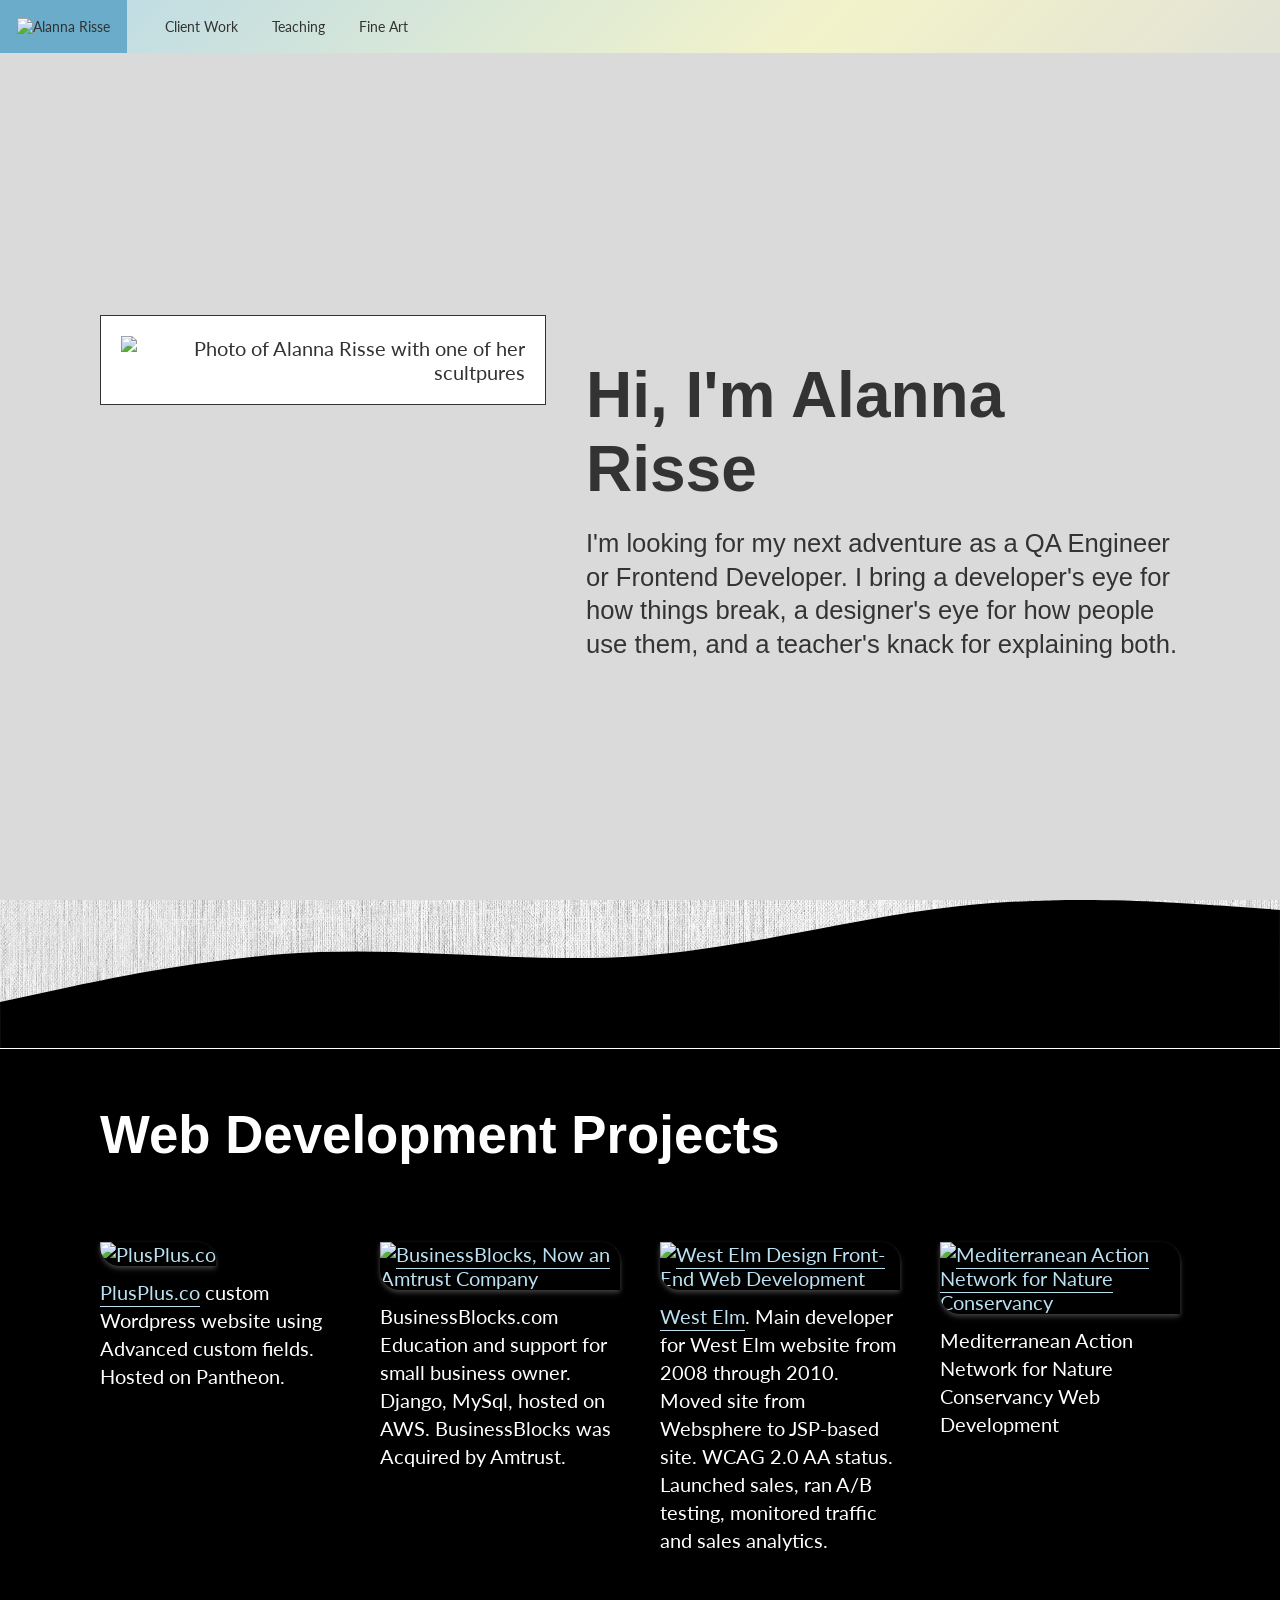
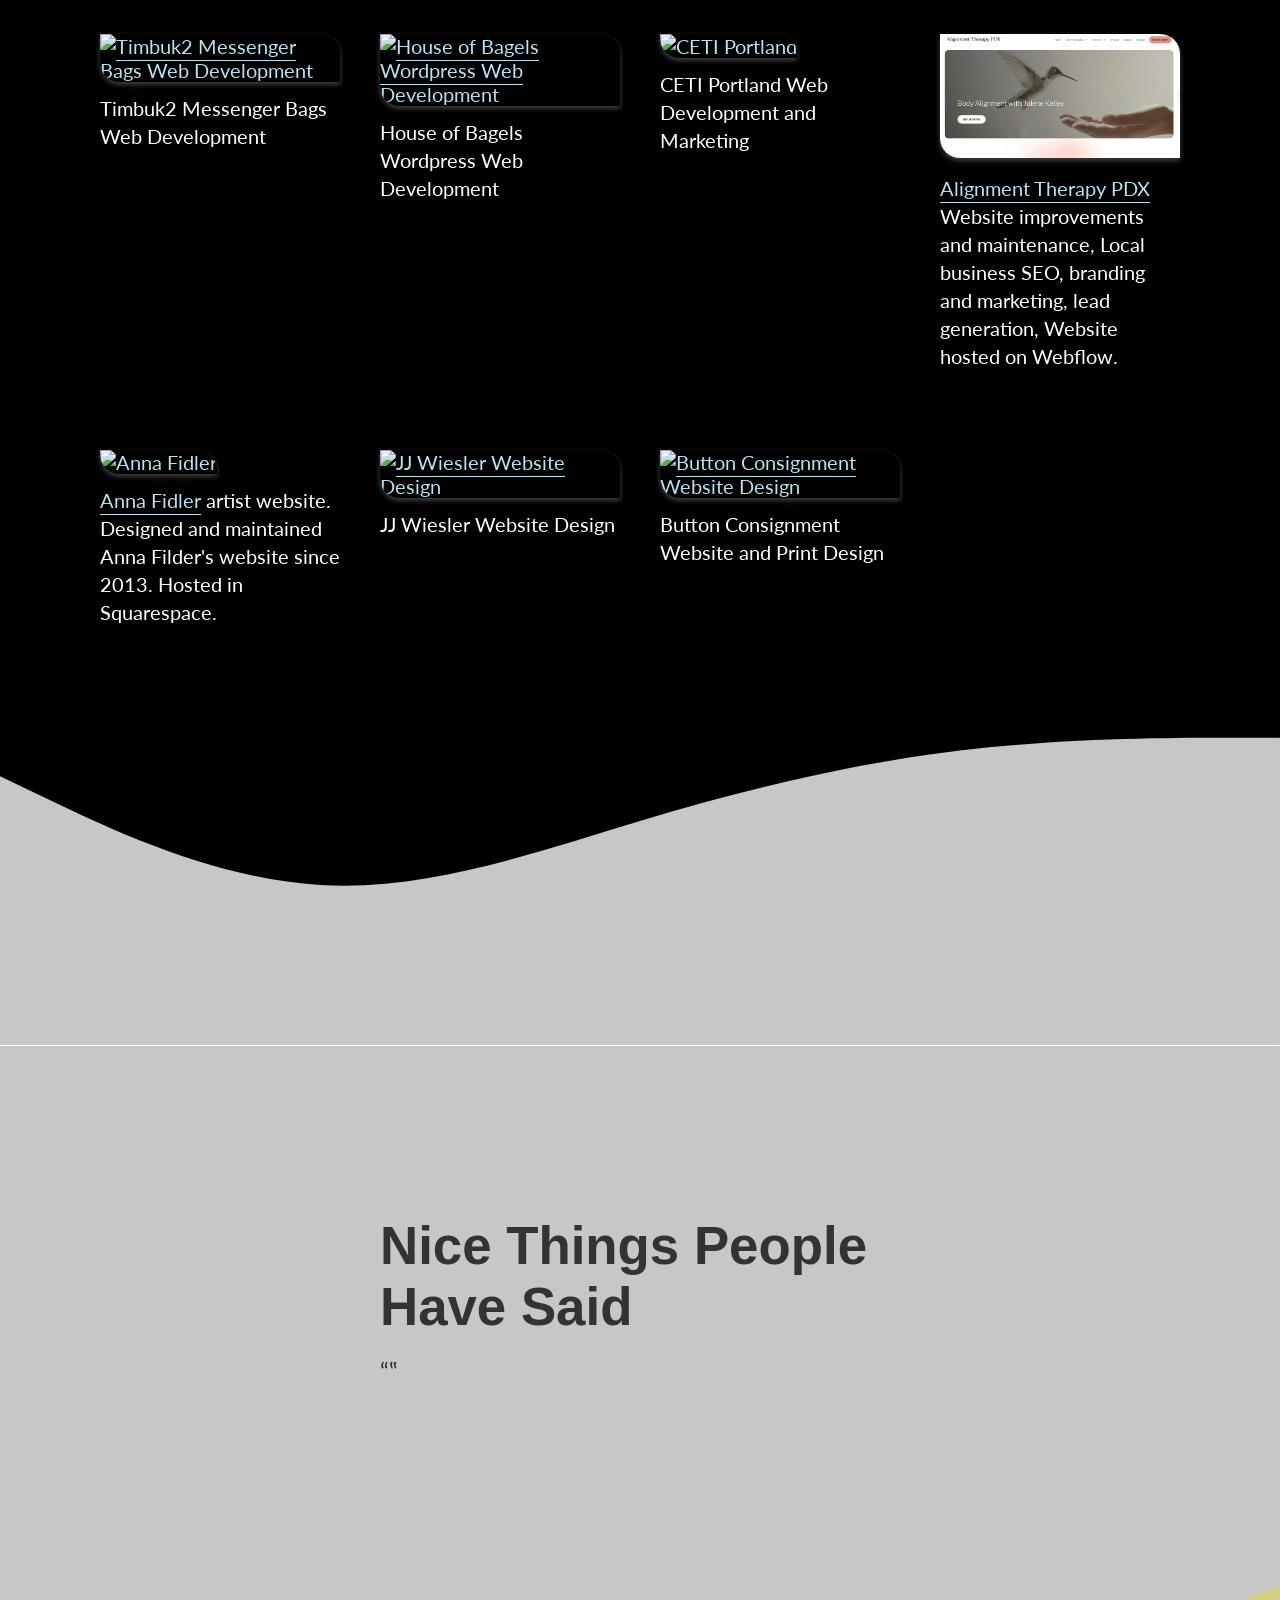
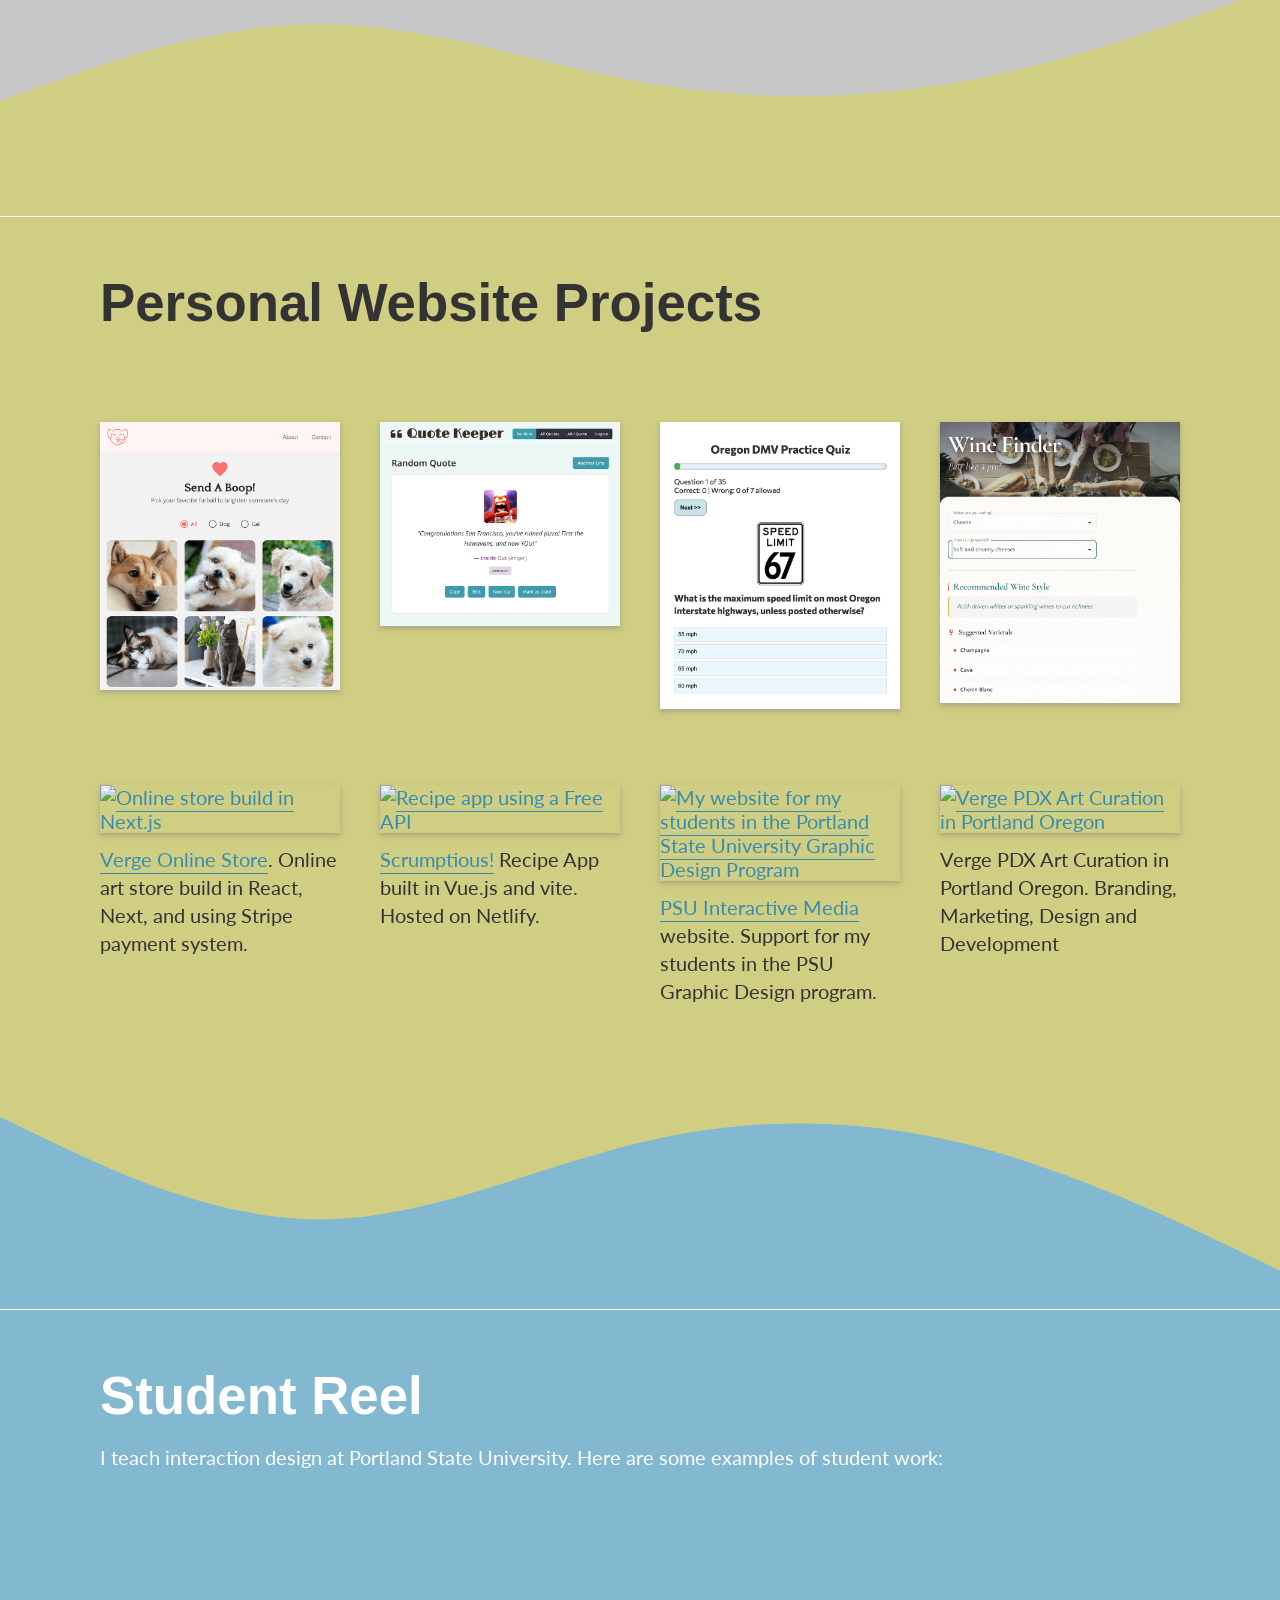
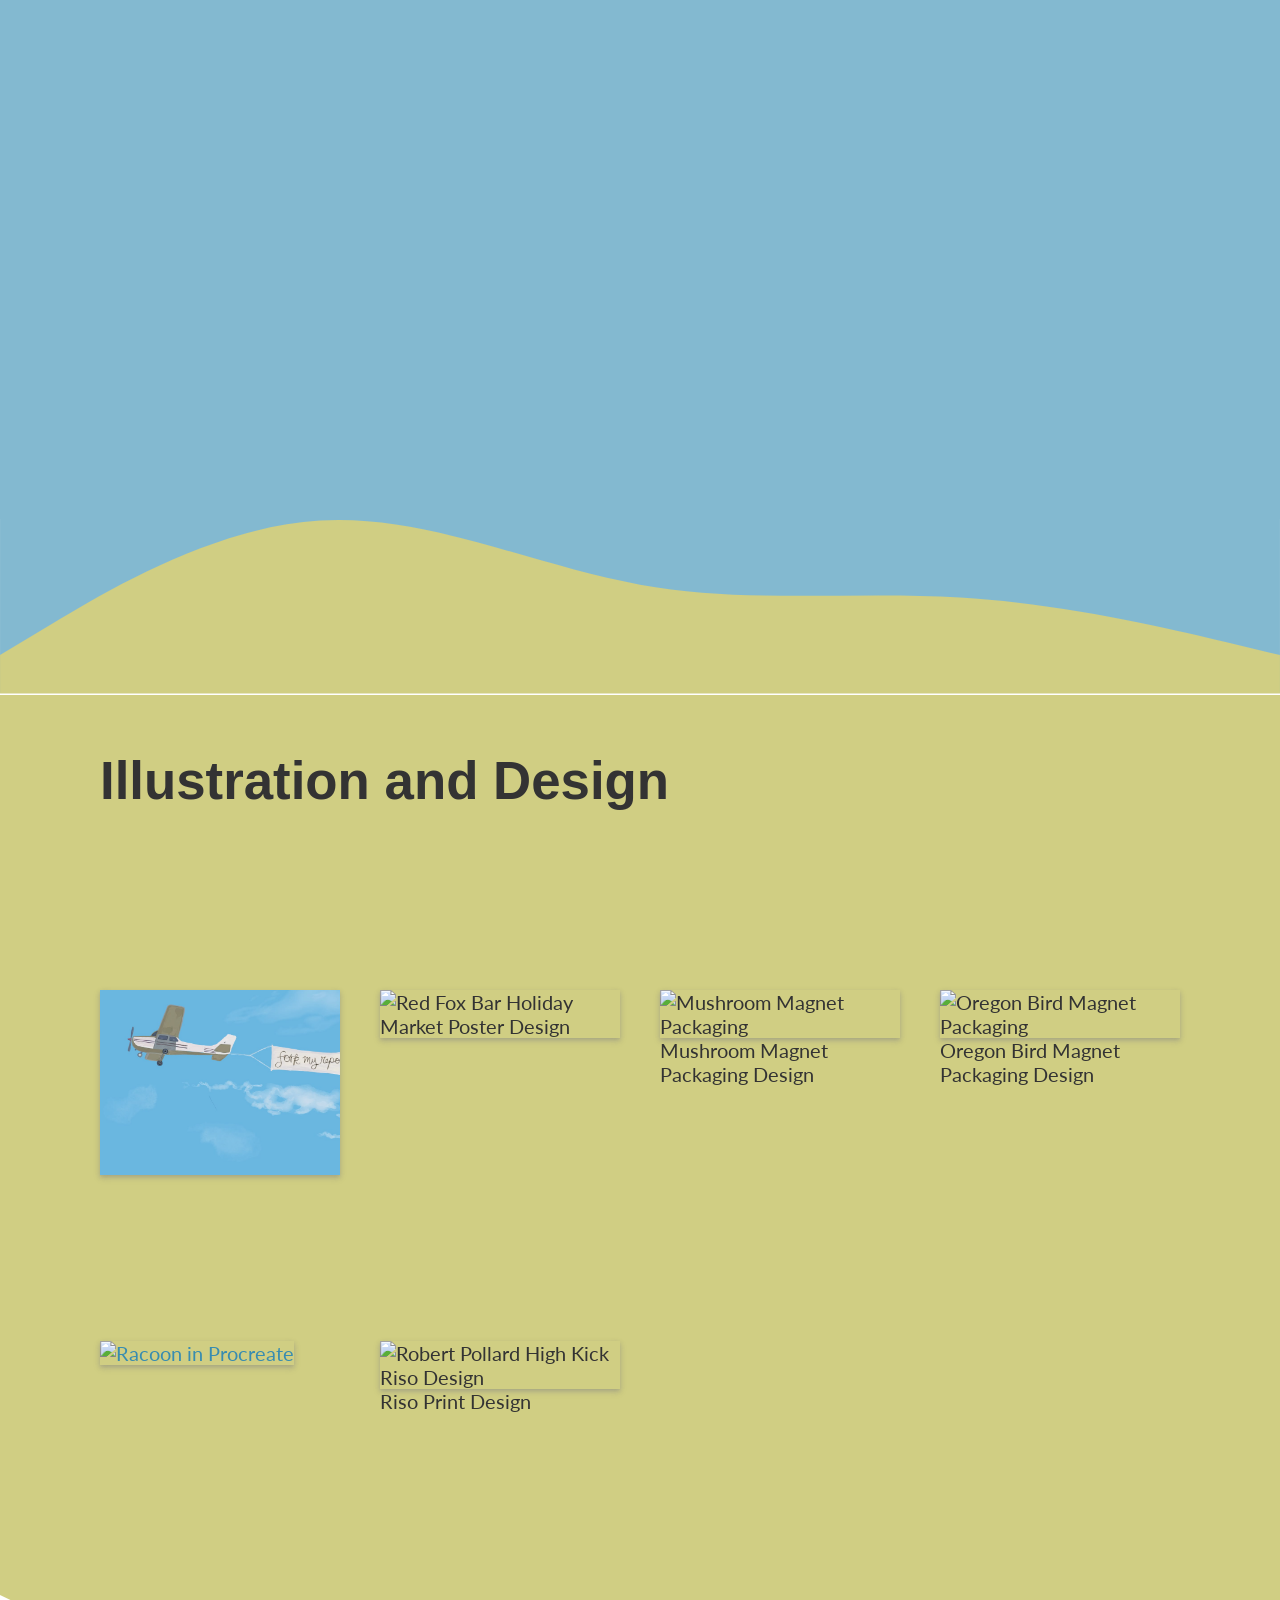
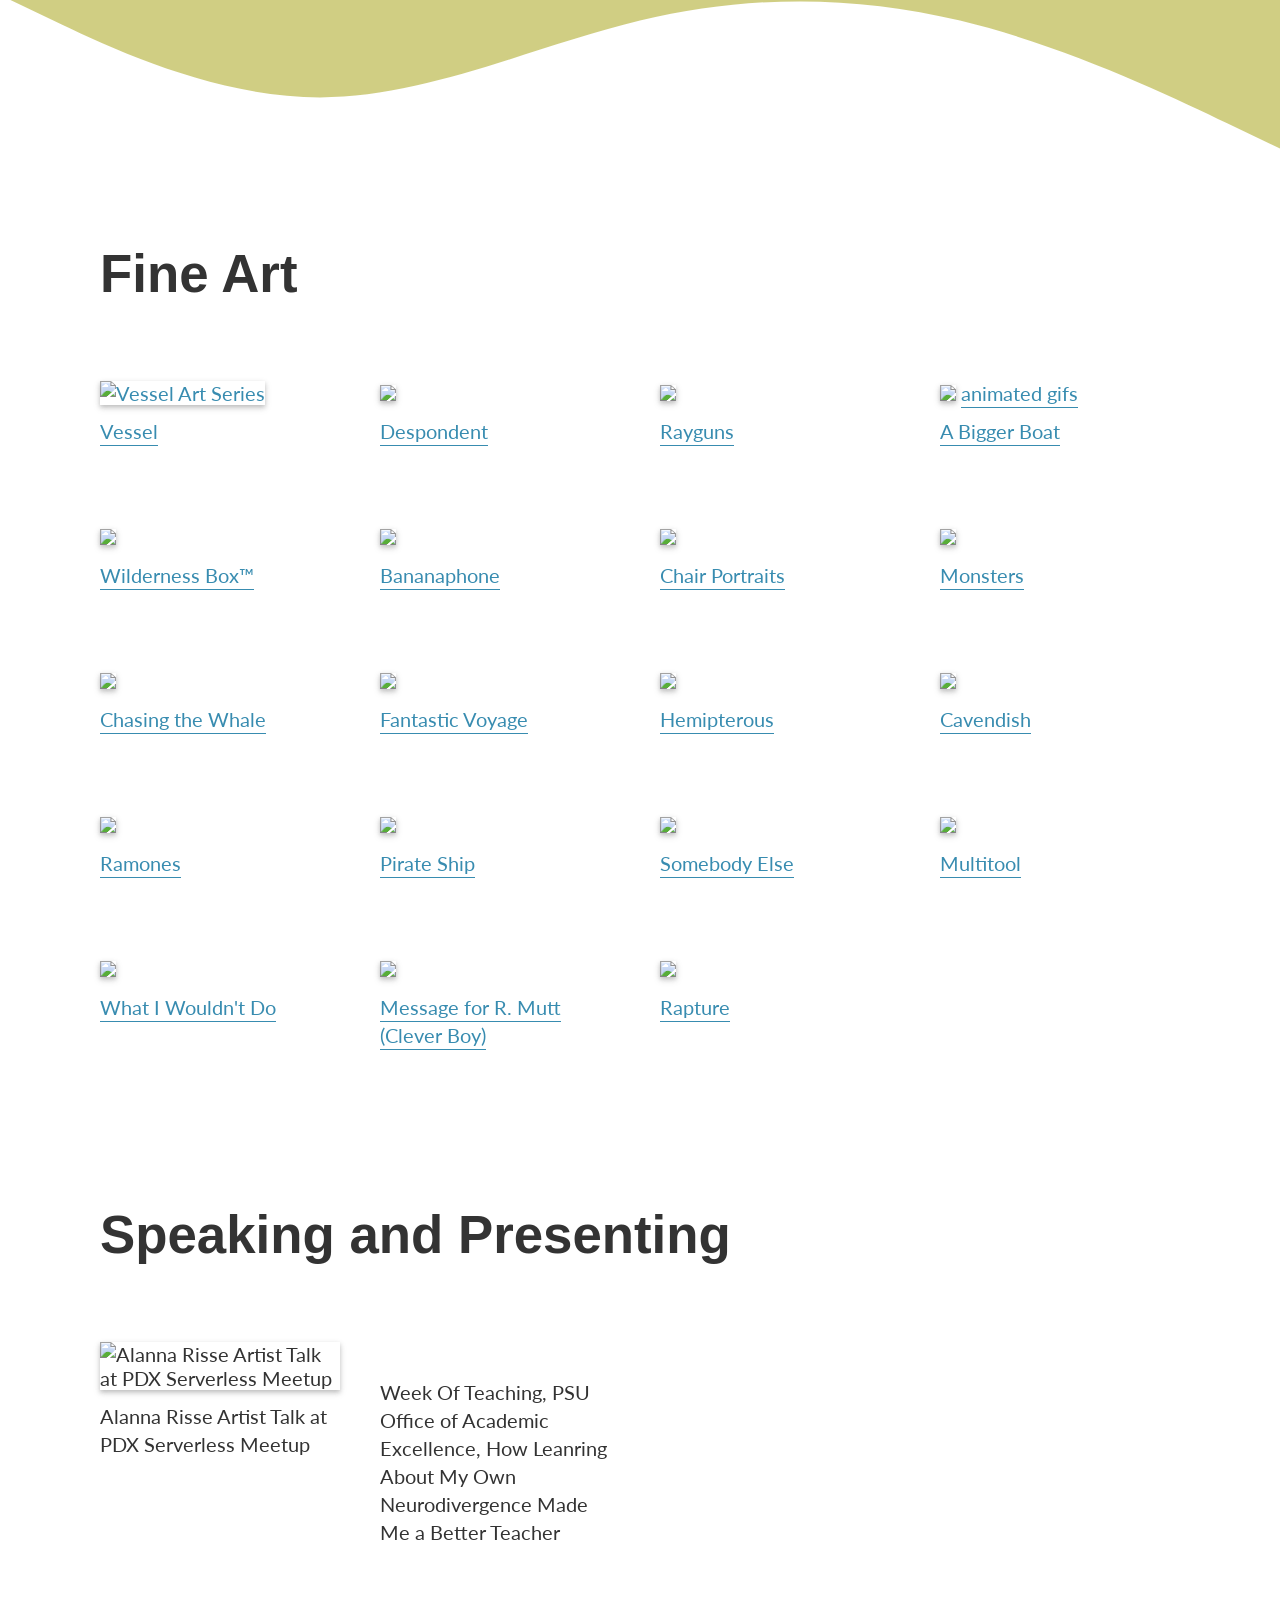
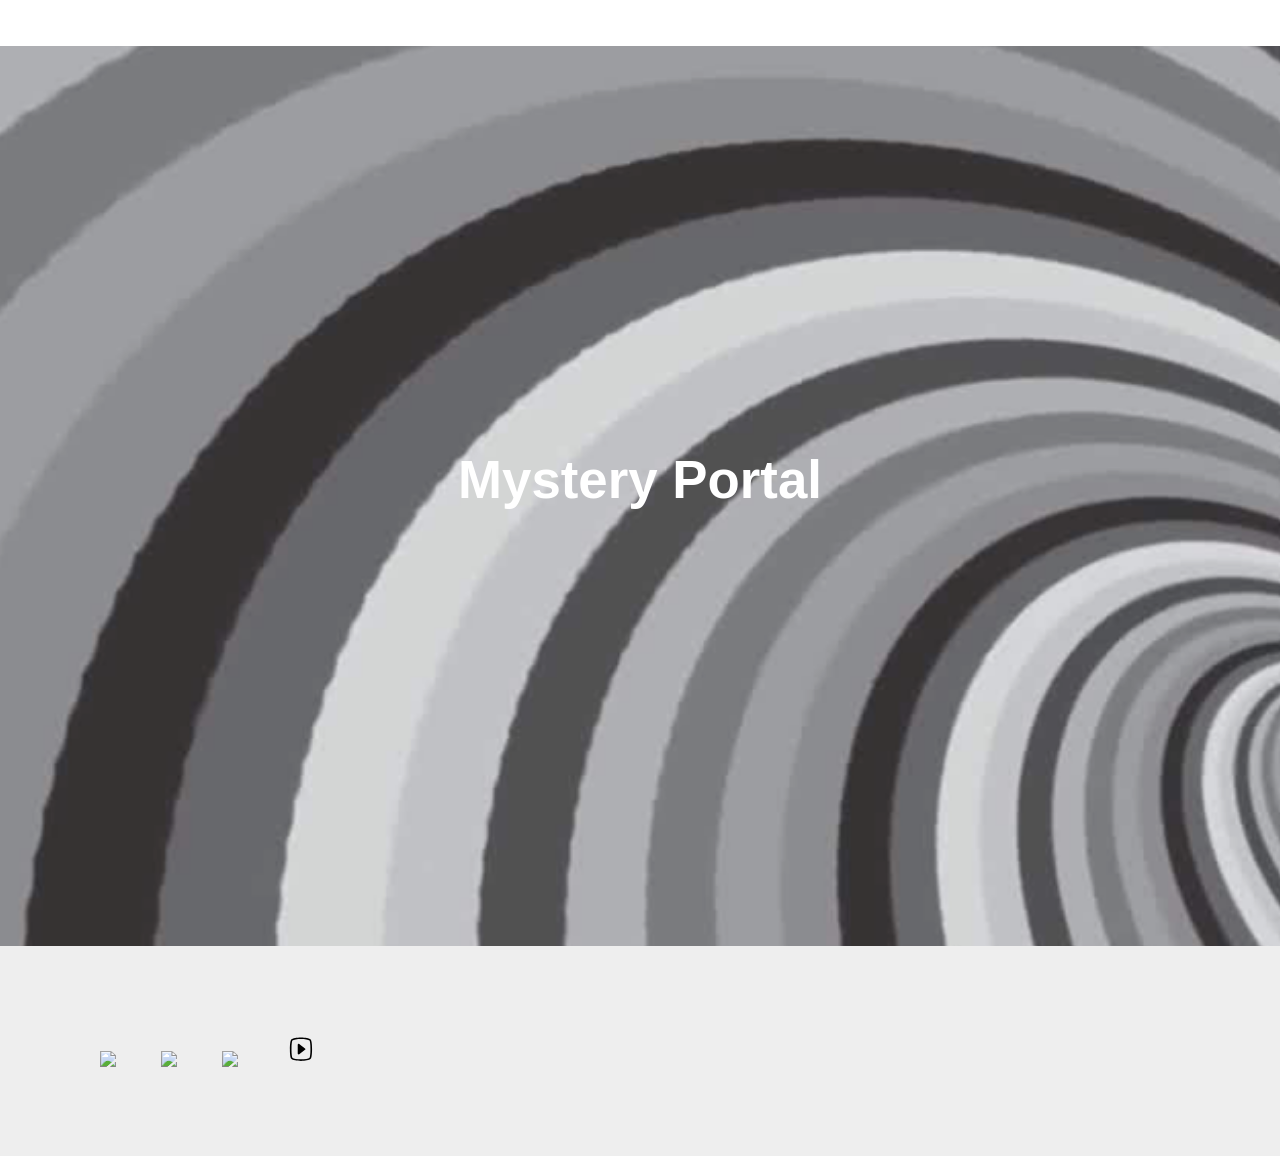
==== index.html @ f7910958 "updating homepage" ====
<!DOCTYPE html>
<html lang="en">

<head>
	<meta charset="UTF-8">
	<title>Alanna Risse | Art, Teaching, Tech</title>
	<meta name="viewport" content="width=device-width, initial-scale=1">
	<meta property="og:title" content="Alanna Risse - Educator, UX/UI Design, Web Developer, Artist">
	<meta property="og:description"
		content="Professor of Design focusing on interactive media, Web Development, and UX/UI Design in Portland Oregon, San Francisco, and Remote.">
	<meta property="og:image" content="http://alannarisse.com/assets/banners/soc-banner.png">
	<meta property="og:url" content="http://alannarisse.com">
	<meta property="og:site_name" content="Alanna Risse">
	<meta name=”robots” content=”index, follow”>
	<meta http-equiv=”Content-Language” content=”en-us”>
	<meta name=”geo.region” content=”US-OR”>
	<meta name=”geo.placename” content=Portland>
	<meta name=”geo.position” 45.517712; -122.683559”>
	<meta name=”copyright” content=”© 2025 Alanna Risse”>
	<link rel=”canonical” href=”https://alannarisse.com/”>
	<link href="https://fonts.googleapis.com/css?family=Lato|Oswald:400,600" rel="stylesheet">
	<link rel="stylesheet" href="https://cdnjs.cloudflare.com/ajax/libs/font-awesome/4.7.0/css/font-awesome.min.css">
	<link rel="stylesheet" type="text/css" href="css/meyer_reset.css">
	<link rel="stylesheet" href="vendor/lightbox2/css/lightbox.min.css">
	<link rel="stylesheet" type="text/css" href="css/style.css">
	<link rel="shortcut icon" href="/favicon.ico">

	<style>
		svg {
			display: block;
			width: 100%;
			height: 90px;
		}

		.diag1 {
			background: #000;
		}

		.diag2 {
			background: #c7c7c7;
		}

		.diag3 {
			background: #fff;
		}

		.diag4 {
			background: #83b9d0;
		}

		.diag5 {
			background: #d0ce83;
		}
	</style>
</head>

<body class="home">
	<nav class="topnav" id="myTopnav">
		<a href="https://alannarisse.com/index.html" class="active logotype" alt="AR"><img
				src="/assets/icons/ar-logotype.png" alt="Alanna Risse" /></a>
		<span class="marleft">&nbsp;</span>

		<!-- <a href="http://portfolio.alannarisse.com/">Tech/Design</a> -->


		<a href="#development">Client Work</a>
		<a href="#teaching">Teaching</a>

		<!-- <a href="#design">Design</a> -->
		<!-- <a href="https://alannarisse.com/blog/writing/">Writing</a> -->
		<a href="#art">Fine Art</a>

		<!-- <a href="https://alannarisse.com/blog/about/">About</a> -->
		<!-- <a href="http://alannarisse.com/blog/" >Blog -></a> -->
	</nav>
	<header>
		<div class="me">
			<img src="assets/photos/me-bananaphone.png" alt="Photo of Alanna Risse with one of her scultpures" />
		</div>
		<div class="name">
			<h1>Hi, I'm Alanna Risse</h1>
			<h2>I'm looking for my next adventure as a QA Engineer or Frontend Developer. I bring a developer's eye for
				how things
				break, a designer's eye for how people use them, and a teacher's knack for explaining both.
			</h2>
		</div>
	</header>
	<img src="assets/layout/black000.svg" class="wave">
	<main role="main">
		<!-- Start Web Development -->
		<section class="grid web-section" id="development">
			<h2 class="sect-head">Web Development Projects</h2>

			<div>
				<a class="dev-image-link" href="assets/design/plusplus.png" data-lightbox="dev-set"><img
						src="assets/design/plusplus.png" alt="PlusPlus.co" /></a>

				<p><a href="http://plusplus.co" target="_blank">PlusPlus.co</a> custom Wordpress website using Advanced custom
					fields. Hosted on Pantheon.</p>
			</div>


			<div>
				<a class="dev-image-link" href="assets/design/businessblocks.png" data-lightbox="dev-set"><img
						src="assets/design/businessblocks.png" alt="BusinessBlocks, Now an Amtrust Company" /></a>

				<p>BusinessBlocks.com Education and support for small business owner. Django, MySql, hosted on AWS.
					BusinessBlocks was Acquired by Amtrust.</p>
			</div>
			<div>
				<a class="dev-image-link" href="assets/design/westelmredesign.png" data-lightbox="dev-set"><img
						src="assets/design/westelmredesign.png" alt="West Elm Design Front-End Web Development" /></a>
				<p><a href="https://westelm.com" target="_blank">West Elm</a>. Main developer for West Elm website from 2008
					through 2010. Moved site from Websphere to JSP-based site. WCAG 2.0 AA status. Launched sales, ran A/B
					testing, monitored traffic and sales analytics.</p>
			</div>

			<div>
				<a class="dev-image-link" href="assets/design/mednetworkdataViz_veg.jpg" data-lightbox="dev-set"><img
						src="assets/design/mednetworkdataViz_veg.jpg"
						alt="Mediterranean Action Network for Nature Conservancy" /></a>
				<p>Mediterranean Action Network for Nature Conservancy Web Development</p>
			</div>
			<div>
				<a class="dev-image-link" href="assets/design/timbuk2.png" data-lightbox="dev-set"><img
						src="assets/design/timbuk2.png" alt="Timbuk2 Messenger Bags Web Development" /></a>
				<p>Timbuk2 Messenger Bags Web Development</p>
			</div>
			<div>
				<a class="dev-image-link" href="assets/design/hob_final_screen2.png" data-lightbox="dev-set"><img
						src="assets/design/hob_final_screen2.png" alt="House of Bagels Wordpress Web Development" /></a>
				<p>House of Bagels Wordpress Web Development</p>
			</div>


			<div>
				<a class="dev-image-link" href="assets/design/ceti-institute.png" data-lightbox="dev-set"><img
						src="assets/design/ceti-institute.png" alt="CETI Portland" /></a>
				<p>CETI Portland Web Development and Marketing</p>
			</div>
			<div>
				<a class="dev-image-link" href="assets/design/alignment-therapy-screen.png" data-lightbox="dev-set"><img
						src="assets/design/alignment-therapy-screen.png" alt="Alignment Therapy PDX" /></a>

				<p><a href="https://alignmenttherapypdx.com" target="_blank">Alignment Therapy PDX</a> Website improvements and
					maintenance, Local business SEO, branding and marketing, lead generation, Website hosted on Webflow.</p>
			</div>
			<div>
				<a class="dev-image-link" href="assets/design/annafidler-sq.png" data-lightbox="dev-set"><img
						src="assets/design/annafidler-sq.png" alt="Anna Fidler" /></a>

				<p><a href="https://annafidler.com" target="_blank">Anna Fidler</a> artist website. Designed and maintained Anna
					Filder's website since 2013. Hosted in Squarespace.</p>
			</div>
			<div>
				<a class="dev-image-link" href="assets/design/jjwiesler.jpg" data-lightbox="dev-set"><img
						src="assets/design/jjwiesler.jpg" alt="JJ Wiesler Website Design" /></a>
				<p>JJ Wiesler Website Design</p>
			</div>
			<div>
				<a class="dev-image-link" href="assets/design/button1.jpg" data-lightbox="dev-set"><img
						src="assets/design/button1.jpg" alt="Button Consignment Website Design" /></a>
				<p>Button Consignment Website and Print Design</p>
			</div>


			<!-- <div class="double-col">
						<article>
							<h3>Languages and Libraries</h3>
							<p>HTML, CSS, JavaScript, Python, unix, SQL, JQuery, React, Vue.js, p5.js</p>
							<a href="#" class="btn">Call to Action</a>
						</article>
					</div>
					<div class="double-col">
						<article>
							<h3>Tools</h3>
							<p>git, Github.com, Visual Studio Code, Figma, Adobe Creative Suite</p>
							<a href="#" class="btn">Call to Action</a>
						</article>
					</div> -->
		</section>
		<img src="assets/layout/greyc7c7c7.svg" class="wave" alt="black and grey wave">

		<!-- End Web Development -->
		<section class="nice-things">
			<div class="testimonial">
				<h2>Nice Things People Have Said</h2>
				<p class="words"></p>
				<p class="person"></p>
			</div>
		</section>
		<img src="assets/layout/grey-to-green.svg" class="wave" alt="blue wave">
		<section class="grid design-section" id="design">
			<h2 class="sect-head">Personal Website Projects</h2>
			<div><a href="https://sendaboop.app" target="_blank"><img src="assets/thumbs/sendaboop.png" alt="Send a Boop"></a>
			</div>
			<div><a href="https://quote-keeper.com/" target="_blank"><img src="assets/thumbs/quote-keeper.png"
						alt="quote keeper"></a>
			</div>
			<div><a href="https://alannarisse.github.io/quizzes/dmv-practice/" target="_blank"><img
						src="assets/thumbs/dmv-practice-quiz.png" alt="DMV Practice Quiz"></a>
			</div>
			<div><a href="http://wine-finder-app.vercel.app/" target="_blank"><img src="assets/thumbs/wine-finder.png"
						alt="wine finder"></a>
			</div>
			<div>
				<a class="dev-image-link" href="assets/design/verge-app-rect-next-ecom.png" data-lightbox="dev-set"><img
						src="assets/design/verge-app-rect-next-ecom.png" alt="Online store build in Next.js" /></a>

				<p><a href="https://next-ecom-bay.vercel.app/" target="_blank">Verge Online Store</a>. Online art store build in
					React, Next, and using Stripe payment system.</p>
			</div>
			<div>
				<a class="dev-image-link" href="assets/design/yumyum-vuejs-api-app.png" data-lightbox="dev-set"><img
						src="assets/design/yumyum-vuejs-api-app.png" alt="Recipe app using a Free API" /></a>

				<p><a href="https://silly-raindrop-967589.netlify.app/" target="_blank">Scrumptious!</a> Recipe App built in
					Vue.js and vite. Hosted on Netlify.</p>
			</div>
			<div>
				<a class="dev-image-link" href="assets/design/psuinteractive-website.png" data-lightbox="dev-set"><img
						src="assets/design/psuinteractive-website.png"
						alt="My website for my students in the Portland State University Graphic Design Program" /></a>

				<p><a href="https://psuinteractivemedia.com">PSU Interactive Media</a> website. Support for my students in the
					PSU Graphic Design program.</p>
			</div>
			<div>
				<a class="dev-image-link" href="assets/design/vergepdx.png" data-lightbox="dev-set"><img
						src="assets/design/verge-short.png" alt="Verge PDX Art Curation in Portland Oregon" /></a>
				<p>Verge PDX Art Curation in Portland Oregon. Branding, Marketing, Design and Development</p>
			</div>
		</section>
		<img src="assets/layout/green-to-blue.svg" class="wave" alt="grey to blue wave">

		<section class="teach-section" id="teaching">
			<h2 class="sect-head">Student Reel</h2>
			<p class="intro">I teach interaction design at Portland State University. Here are some examples of student work:
			</p>
			<div style="width:100%;margin:auto;padding:45% 0 0 0;position:relative;"><iframe
					src="https://player.vimeo.com/video/792109301?h=d8ecd30e0d&amp;badge=0&amp;autopause=0&amp;player_id=0&amp;app_id=58479"
					frameborder="0" allow="autoplay; fullscreen; picture-in-picture"
					style="position:absolute;top:0;left:0;width:100%;height:100%;" title="student-workv1.mp4"></iframe></div>
			<script src="https://player.vimeo.com/api/player.js"></script>
		</section>

		<img src="assets/layout/greend0ce83.svg" class="wave" alt="blue wave">
		<section class="grid design-section" id="design">
			<h2 class="sect-head">Illustration and Design</h2>
			<div>
				<img src="assets/thumbs/forkmyrepo-th.png">
			</div>
			<div><img src="assets/design/red-fox-holiday-2024-poster-small.png"
					alt="Red Fox Bar Holiday Market Poster Design" /></div>
			<div><img src="assets/design/mushroom-magnet-package.png" alt="Mushroom Magnet Packaging" />Mushroom Magnet
				Packaging Design</div>
			<div><img src="assets/design/bird-magnet-package.png" alt="Oregon Bird Magnet Packaging" />Oregon Bird Magnet
				Packaging Design</div>

			<div><a class="procreate-image-link" data-title="Racoon" href="assets/design/racoon-pro.png"
					data-lightbox="procreate-set"><img src="assets/design/racoon-pro.png" alt="Racoon in Procreate" /></a></div>
			<div style="display:none;">
				<div><a class="procreate-image-link" data-title="Canyon Wren" href="assets/design/canyon-wren.png"
						data-lightbox="procreate-set"><img src="assets/design/canyon-wren.png" alt="Canyon Wren" /></a></div>
				<div><a class="procreate-image-link" data-title="Varied Thrush" href="assets/design/varied-thrush.png"
						data-lightbox="procreate-set"><img src="assets/design/varied-thrush.png" alt="" /></a></div>
				<div><a class="procreate-image-link" data-title="Sparrow" href="assets/design/aong-sparrow.png"
						data-lightbox="procreate-set"><img src="assets/design/aong-sparrow.png" alt="" /></a></div>
			</div>
			<div><img src="assets/design/pollard-postcard2.png" alt="Robert Pollard High Kick Riso Design" />Riso Print
				Design</div>
		</section>
		<img src="assets/layout/white-green.svg" class="wave">
		<!-- <svg class="diag5" xmlns="http://www.w3.org/2000/svg" viewBox="0 0 100 10" preserveAspectRatio="none">
			<polygon points="100 0 100 10 0 10" fill="#fff" />
		</svg> -->
		<!-- fine art START -->
		<section class="grid art-section" id="art">
			<h2 class="sect-head">Fine Art</h2>
			<div>
				<a class="vessel-image-link" href="assets/artworks/vessel/spine2.jpg" data-lightbox="vessel-set"
					data-title="Vessel"><img src="assets/thumbs/art/vessel.png" alt="Vessel Art Series" /></a>
				<p><a class="vessel-image-link" href="assets/artworks/vessel/spine2.jpg" data-lightbox="vessel-set"
						data-title="Vessel">Vessel</a></p>
				<div style="display:none;">
					<a class="vessel-image-link" href="assets/artworks/vessel/spine3.jpg" data-lightbox="vessel-set"
						data-title="Spine"><img src="assets/artworks/vessel/spine3.jpg" alt="Spine Sculpture" /></a>
					<a class="vessel-image-link" href="assets/artworks/vessel/spine-top.jpg" data-lightbox="vessel-set"
						data-title="Spine"><img src="assets/artworks/vessel/spine-top.jpg" /></a>
					<a class="vessel-image-link" href="assets/artworks/vessel/sculptures.jpg" data-lightbox="vessel-set"
						data-title="Spine"><img src="assets/artworks/vessel/sculptures.jpg" /></a>
					<a class="vessel-image-link" href="assets/artworks/vessel/neurons2.jpg" data-lightbox="vessel-set"
						data-title="Neurons"><img src="assets/artworks/vessel/neurons2.jpg" /></a>
					<a class="vessel-image-link" href="assets/artworks/vessel/neurons1.jpg" data-lightbox="vessel-set"
						data-title="Neurons"><img src="assets/artworks/vessel/neurons1.jpg" alt="Neurons Macramé" /></a>
					<a class="vessel-image-link" href="assets/artworks/vessel/neurons1-close.jpg" data-lightbox="vessel-set"
						data-title="Neurons"><img src="assets/artworks/vessel/neurons1-close.jpg" /></a>
					<a class="vessel-image-link" href="assets/artworks/vessel/platelets.jpg" data-lightbox="vessel-set"
						data-title="Plateletes"><img src="assets/artworks/vessel/platelets.jpg"
							alt="Platelettes Macramé Wall Hanging" /></a>
					<a class="vessel-image-link" href="assets/artworks/vessel/platelets2.jpg" data-lightbox="vessel-set"
						data-title="Plateletes"><img src="assets/artworks/vessel/platelets2.jpg" /></a>
					<a class="vessel-image-link" href="assets/artworks/vessel/rib1.jpg" data-lightbox="vessel-set"
						data-title="Ribs"><img src="assets/artworks/vessel/rib1.jpg" /></a>
					<a class="vessel-image-link" href="assets/artworks/vessel/rib2.jpg" data-lightbox="vessel-set"
						data-title="Ribs"><img src="assets/artworks/vessel/rib2.jpg" /></a>
					<a class="vessel-image-link" href="assets/artworks/vessel/rib3.jpg" data-lightbox="vessel-set"
						data-title="Ribs"><img src="assets/artworks/vessel/rib3.jpg" /></a>
					<a class="vessel-image-link" href="assets/artworks/vessel/mirror3.jpg" data-lightbox="vessel-set"
						data-title="Mirror Neurons"><img src="assets/artworks/vessel/mirror3.jpg" /></a>
					<a class="vessel-image-link" href="assets/artworks/vessel/mirror2.jpg" data-lightbox="vessel-set"
						data-title="Mirror Neurons"><img src="assets/artworks/vessel/mirror2.jpg" /></a>
					<a class="vessel-image-link" href="assets/artworks/vessel/mirror1.jpg" data-lightbox="vessel-set"
						data-title="Mirror Neurons"><img src="assets/artworks/vessel/mirror1.jpg" /></a>
					<a class="vessel-image-link" href="assets/artworks/vessel/guts1.jpg" data-lightbox="vessel-set"
						data-title="Guts"><img src="assets/artworks/vessel/guts1.jpg" /></a>
				</div>
			</div>
			<div>
				<a class="despondent-image-link" href="assets/artworks/despondent/willamette-may26-2022-702am_sm.png"
					data-lightbox="despondent-set" data-title="Don't Repeat Yourself"><img class="despondent-image"
						src="assets/artworks/despondent/water_th.png" /></a>

				<p><a class="despondent-image-link" href="assets/artworks/despondent/arisse-01-d-r-y.jpg"
						data-lightbox="despondent-set">Despondent</a></p>
				<div style="display:none;">
					<a class="despondent-image-link" href="assets/artworks/despondent/arisse-02-throw-me-down-a-line.jpg"
						data-lightbox="despondent-set" data-title="Throw Me Down A Line"><img class="despondent-image"
							src="assets/artworks/despondent/arisse-02-throw-me-down-a-line.jpg" /></a>

					<a class="despondent-image-link" href="assets/artworks/despondent/arisse-03-separation-of-concerns.jpg"
						data-lightbox="despondent-set" data-title="Separatiopn of Concerns"><img class="despondent-image"
							src="assets/artworks/despondent/arisse-03-separation-of-concerns.jpg" /></a>

					<a class="despondent-image-link" href="assets/artworks/despondent/arisse-04-coming-out-of-the-darkness.jpg"
						data-lightbox="despondent-set" data-title="Coming Out of the Darkness"><img class="despondent-image"
							src="assets/artworks/despondent/arisse-04-coming-out-of-the-darkness.jpg" /></a>

					<a class="despondent-image-link"
						href="assets/artworks/despondent/arisse-05-the-last-thing-thats-holding-me.jpg"
						data-lightbox="despondent-set" data-title="The Last Thing That's Holding Me"><img class="despondent-image"
							src="assets/artworks/despondent/arisse-05-the-last-thing-thats-holding-me.jpg" /></a>
				</div>
				<!-- End invisible despondent lightbox -->
			</div>
			<div>
				<a class="rayguns-image-link" href="assets/artworks/rayguns-1.jpeg" data-lightbox="rayguns-set"><img
						class="rayguns-image" src="assets/thumbs/art/rayguns.png" /></a>

				<p><a class="rayguns-image-link" href="assets/artworks/rayguns-1.jpeg" data-lightbox="rayguns-set">Rayguns</a>
				</p>
				<!-- start invisible raygun set -->
				<div style="display:none;">
					<a class="rayguns-image-link" href="assets/artworks/rayguns-2.jpeg" data-lightbox="rayguns-set"><img
							class="rayguns-image" src="assets/artworks/rayguns-2.jpeg" /></a>

					<a class="rayguns-image-link" href="assets/artworks/rayguns-3.jpeg" data-lightbox="rayguns-set"><img
							class="rayguns-image" src="assets/artworks/rayguns-3.jpeg" /></a>

					<a class="rayguns-image-link" href="/assets/artworks/rayguns-4.jpeg" data-lightbox="rayguns-set"><img
							class="rayguns-image" src="assets/artworks/rayguns-4.jpeg" /></a>

					<a class="rayguns-image-link" href="/assets/artworks/rayguns-5.jpeg" data-lightbox="rayguns-set"><img
							class="rayguns-image" src="assets/artworks/rayguns-5.jpeg" /></a>

					<a class="rayguns-image-link" href="/assets/artworks/rayguns-6.jpeg" data-lightbox="rayguns-set"><img
							class="rayguns-image" src="assets/artworks/rayguns-6.jpeg" /></a>

					<a class="rayguns-image-link" href="/assets/artworks/rayguns-7.jpeg" data-lightbox="rayguns-set"><img
							class="rayguns-image" src="assets/artworks/rayguns-7.jpeg" /></a>

					<a class="rayguns-image-link" href="/assets/artworks/rayguns-8.jpeg" data-lightbox="rayguns-set"><img
							class="rayguns-image" src="assets/artworks/rayguns-8.jpeg" /></a>

					<a class="rayguns-image-link" href="/assets/artworks/rayguns-9.jpeg" data-lightbox="rayguns-set"><img
							class="rayguns-image" src="assets/artworks/rayguns-9.jpeg" /></a>

					<a class="rayguns-image-link" href="/assets/artworks/rayguns-10.jpeg" data-lightbox="rayguns-set"><img
							class="rayguns-image" src="assets/artworks/rayguns-10.jpeg" /></a>

					<a class="rayguns-image-link" href="/assets/artworks/rayguns-11.jpeg" data-lightbox="rayguns-set"><img
							class="rayguns-image" src="assets/artworks/rayguns-11.jpeg" /></a>

					<a class="rayguns-image-link" href="/assets/artworks/rayguns-12.jpeg" data-lightbox="rayguns-set"><img
							class="rayguns-image" src="assets/artworks/rayguns-12.jpeg" /></a>

					<a class="rayguns-image-link" href="/assets/artworks/rayguns-13.jpeg" data-lightbox="rayguns-set"><img
							class="rayguns-image" src="assets/artworks/rayguns-13.jpeg" /></a>

					<a class="rayguns-image-link" href="/assets/artworks/rayguns-14.jpeg" data-lightbox="rayguns-set"><img
							class="rayguns-image" src="assets/artworks/rayguns-14.jpeg" /></a>

					<a class="rayguns-image-link" href="/assets/artworks/rayguns-15.jpeg" data-lightbox="rayguns-set"><img
							class="rayguns-image" src="assets/artworks/rayguns-15.jpeg" /></a>

					<a class="rayguns-image-link" href="/assets/artworks/rayguns-16.jpeg" data-lightbox="rayguns-set"><img
							class="rayguns-image" src="assets/artworks/rayguns-16.jpeg" /></a>

					<a class="rayguns-image-link" href="/assets/artworks/rayguns-17.jpeg" data-lightbox="rayguns-set"><img
							class="rayguns-image" src="assets/artworks/rayguns-17.jpeg" /></a>
				</div>
				<!-- end invisible raygun set -->
			</div>
			<div>
				<a class="bigger-image-link" href="assets/artworks/arisse_a-bigger-boat.jpg" data-lightbox="bigger-set"
					data-title="Bigger"><img src="assets/thumbs/art/biggerboat.png" /></a>
				<a href="https://abiggerboat.tumblr.com/" target="_blank">animated gifs</a>
				<p><a class="bigger-image-link" href="assets/artworks/arisse_a-bigger-boat.jpg" data-lightbox="bigger-set"
						data-title="Bigger">A Bigger Boat</a></p>
			</div>
			<div>
				<a href="http://alannarisse.com/blog/art/portfolio/wilderness-box/"><img
						src="assets/thumbs/art/wildernessbox_th.png" /></a>

				<p><a href="http://alannarisse.com/blog/art/portfolio/wilderness-box/">Wilderness Box&trade;</a></p>
			</div>
			<div>
				<a href="https://alannarisse.com/blog/art/portfolio/bananaphone/"><img
						src="assets/thumbs/art/bananaphone.png" /></a>

				<p><a href="https://alannarisse.com/blog/art/portfolio/bananaphone/">Bananaphone</a></p>
			</div>
			<div>
				<a href="https://alannarisse.com/blog/chair-portraits/"><img src="assets/thumbs/art/chairs.png" /></a>
				<p><a href="https://alannarisse.com/blog/chair-portraits/">Chair Portraits</a></p>
			</div>
			<!-- <div>
							<article>
								<h3>Sou'wester Residency</h3>
								<p>In January 2019 I had the great pleasure of packing up my art supplies, my guitar, and my dog, and headed out to Seaview Washington to enjoy 6 fruitful days of art making.</p>
								<a href="https://alannarisse.com/blog/souwester-residency-2019/" class="btn">Read the blog post</a>
							</article>
						</div> -->
			<div>
				<a class="monsters-image-link" href="assets/artworks/monsters/eye.png" data-lightbox="monsters-set"><img
						src="assets/thumbs/art/monsters.png" /></a>

				<p><a class="monsters-image-link" href="assets/artworks/monsters/eye.png"
						data-lightbox="monsters-set">Monsters</a></p>
				<!-- start invisible monsters set -->
				<div style="display:none;">
					<a class="monsters-image-link" href="assets/artworks/monsters/egg.png" data-lightbox="monsters-set"><img
							class="monsters-image" src="assets/artworks/monsters/egg.png" /></a>

					<a class="monsters-image-link" href="assets/artworks/monsters/fur.png" data-lightbox="monsters-set"><img
							class="monsters-image" src="assets/artworks/monsters/iceberg.png" /></a>

					<a class="monsters-image-link" href="/assets/artworks/monsters/tentacles.png"
						data-lightbox="monsters-set"><img class="monsters-image" src="assets/artworks/monsters/tentacles.png" /></a>
					<a class="monsters-image-link" href="/assets/artworks/monsters/whale.png" data-lightbox="monsters-set"><img
							class="monsters-image" src="assets/artworks/monsters/whale.png" /></a>
				</div>
				<!-- end invisible monsters set -->
			</div>
			<div>
				<a href="https://alannarisse.com/blog/art/portfolio/chasing-the-whale/"><img
						src="assets/thumbs/art/whale_pnca.png" /></a>

				<p><a href="https://alannarisse.com/blog/art/portfolio/chasing-the-whale/">Chasing the Whale</a></p>
			</div>
			<div>
				<a href="https://alannarisse.com/blog/art/portfolio/fantastic-voyage/"><img
						src="assets/thumbs/art/fantasticvoyage.png" /></a>

				<p><a href="https://alannarisse.com/blog/art/portfolio/fantastic-voyage/">Fantastic Voyage</a></p>
			</div>
			<div>
				<a href="https://alannarisse.com/blog/hemipterous/"><img src="assets/thumbs/art/bugs.png" /></a>
				<p><a href="https://alannarisse.com/blog/hemipterous/">Hemipterous</a></p>
			</div>
			<div>
				<a href="https://alannarisse.com/blog/paintings-and-2d/cavendish/"><img
						src="assets/thumbs/art/bananas.png" /></a>
				<p><a href="https://alannarisse.com/blog/paintings-and-2d/cavendish/">Cavendish</a></p>
			</div>
			<div>
				<a href="https://alannarisse.com/blog/art/portfolio/i-wanna-be-the-ramones/"><img
						src="assets/thumbs/art/ramones.png" /></a>

				<p><a href="https://alannarisse.com/blog/art/portfolio/i-wanna-be-the-ramones/">Ramones</a></p>
			</div>

			<div>
				<a href="https://alannarisse.com/blog/art/kids-art/pirate-ship-at-smartypants/"><img
						src="assets/thumbs/art/pirateship.png" /></a>

				<p><a href="https://alannarisse.com/blog/art/kids-art/pirate-ship-at-smartypants/">Pirate Ship</a></p>
			</div>
			<div>
				<a href="https://alannarisse.com/blog/art/video/someone-tell-me-why/"><img
						src="assets/thumbs/art/somebodyelse.png" /></a>

				<p><a href="https://alannarisse.com/blog/art/video/someone-tell-me-why/">Somebody Else</a></p>
			</div>
			<div>
				<a href="https://alannarisse.com/blog/art/portfolio/mfa-work/swissarmy08/"><img
						src="assets/thumbs/art/multitool.png" /></a>

				<p><a href="https://alannarisse.com/blog/art/portfolio/mfa-work/swissarmy08/">Multitool</a></p>
			</div>
			<div>
				<a href="https://alannarisse.com/blog/art/portfolio/what-i-wouldnt-do/"><img
						src="assets/thumbs/art/wiwd.png" /></a>

				<p><a href="https://alannarisse.com/blog/art/portfolio/what-i-wouldnt-do/">What I Wouldn't Do</a></p>
			</div>
			<div>
				<a href="https://alannarisse.com/blog/art/message-from-r-mutt/"><img
						src="assets/thumbs/art/cleverboy.png" /></a>
				<p><a href="https://alannarisse.com/blog/art/message-from-r-mutt/">Message for R. Mutt (Clever Boy)</a></p>
			</div>
			<div>
				<a href="https://alannarisse.com/blog/colony-collapse-disorder/"><img
						src="assets/thumbs/art/poisonous.png" /></a>
				<p><a href="https://alannarisse.com/blog/colony-collapse-disorder/">Rapture</a></p>
			</div>
		</section>
		<!-- fine art END -->
		<section class="grid teaching-section">
			<h2 class="sect-head">Speaking and Presenting</h2>
			<div><img src="/assets/photos/alanna-serverless.jpeg" alt="Alanna Risse Artist Talk at PDX Serverless Meetup" />
				<p>Alanna Risse Artist Talk at PDX Serverless Meetup</p>
			</div>
			<div><img src="/assets/photos/slide-neuro-talk.png" alt="" />
				<p>Week Of Teaching, PSU Office of Academic Excellence, How Leanring About My Own Neurodivergence Made Me a
					Better Teacher</p>
			</div>
			<!-- <div class="double-col">
				<article>
					<h3>Teaching News</h3>
					<p>Lorem ipsum dolor sit amet, consectetur adipisicing elit. Et molestias a enim sunt quasi? Molestias aliquid impedit magnam! Assumenda, obcaecati!</p>
					<a href="#" class="btn">Call to Action</a>
				</article>
			</div>
			<div class="double-col">
				<article>
					<h3>Teaching News</h3>
					<p>Lorem ipsum dolor sit amet, consectetur adipisicing elit. Et molestias a enim sunt quasi? Molestias aliquid impedit magnam! Assumenda, obcaecati!</p>
					<a href="#" class="btn">Call to Action</a>
				</article>
			</div> -->
		</section>
		<!-- <section class="grid writing-section">
			<h2 class="sect-head">Writing</h2>
			<div><img src="https://images.unsplash.com/photo-1521798509035-1c05acf2d840?ixlib=rb-1.2.1&ixid=eyJhcHBfaWQiOjEyMDd9&auto=format&fit=crop&w=1316&q=80"></div>
			<div><img src="https://images.unsplash.com/photo-1521798509035-1c05acf2d840?ixlib=rb-1.2.1&ixid=eyJhcHBfaWQiOjEyMDd9&auto=format&fit=crop&w=1316&q=80"></div>
			<div><img src="https://images.unsplash.com/photo-1521798509035-1c05acf2d840?ixlib=rb-1.2.1&ixid=eyJhcHBfaWQiOjEyMDd9&auto=format&fit=crop&w=1316&q=80"></div>
			<div><img src="https://images.unsplash.com/photo-1521798509035-1c05acf2d840?ixlib=rb-1.2.1&ixid=eyJhcHBfaWQiOjEyMDd9&auto=format&fit=crop&w=1316&q=80"></div>
			<div class="double-col">
				<article>
					<h3>Writing News</h3>
					<p>Lorem ipsum dolor sit amet, consectetur adipisicing elit. Et molestias a enim sunt quasi? Molestias aliquid impedit magnam! Assumenda, obcaecati!</p>
					<a href="#" class="btn">Call to Action</a>
				</article>
			</div>
			<div class="double-col">
				<article>
					<h3>Writing News</h3>
					<p>Lorem ipsum dolor sit amet, consectetur adipisicing elit. Et molestias a enim sunt quasi? Molestias aliquid impedit magnam! Assumenda, obcaecati!</p>
					<a href="#" class="btn">Call to Action</a>
				</article>
			</div>
		</section> -->
		<a href="https://alannarisse.github.io/internet-fun/index.html" target="_blank">
			<section class="tunnel-section" id="tunnel">
				<img src="assets/images/spiral.png">
				<h2 class="mystery">Mystery Portal</h2>
			</section>
		</a>
	</main>


	<footer>
		<ul>
			<li><a href="https://linkedin.com/in/alanna-risse-portland/" target="_blank"><img src="assets/icons/linkedin.svg"
						class="soc-icon"></a></li>
			<li><a href="https://github.com/alannarisse" target="_blank"><img src="assets/icons/github.svg"
						class="soc-icon"></a></li>
			<li><a href="https://instagram.com/alannarisse" target="_blank"><img src="assets/icons/instagram.svg"
						class="soc-icon"></a></li>
			<li><a href="https://youtube.com/@AlannaRisse" target="_blank"><img src="assets/icons/youtube.svg"
						class="soc-icon"></a></li>
	</footer>
</body>
<script src="https://cdn.jsdelivr.net/npm/gsap@3.13.0/dist/gsap.min.js"></script>

<script src="https://cdn.jsdelivr.net/npm/gsap@3.13.0/dist/ScrollTrigger.min.js"></script>
<script>


	let banners = document.querySelectorAll("section")

	banners.forEach((element) => {
		let headings = element.querySelectorAll("h1, h2")


		let tl = gsap.timeline()
			.from(headings, { rotate: -5, x: -200, opacity: 0, scale: .6, stagger: 0.1 }, 0)
			.to(headings, { rotate: 0 }, 0)

		ScrollTrigger.create({
			trigger: element,
			start: "top 70%",
			toggleActions: "play none none reverse",
			ease: 'back',
			animation: tl
		})

	})
</script>
<script src="vendor/lightbox2/js/lightbox-plus-jquery.min.js"></script>
<script>
	function myFunction() {
		var x = document.getElementById("myTopnav");
		if (x.className === "topnav") {
			x.className += " responsive";
		} else {
			x.className = "topnav";
		}
	}
</script>
<script src="js/testimonials.js"></script>
<!-- start of testimonials -->
<script src="https://code.jquery.com/jquery-3.6.3.min.js"
	integrity="sha256-pvPw+upLPUjgMXY0G+8O0xUf+/Im1MZjXxxgOcBQBXU=" crossorigin="anonymous"></script>
<script>
	let count = 0

	function countTimer(count) {
		count = Math.floor(Math.random() * DATA.length)
		let words = $('.words').html(`${DATA[count].testimonial}`)
		let person = $('.person').html(`${DATA[count].by}`)
		setTimeout(() => {
			wordsFunc(count)
		}, 6000)
	}

	function wordsFunc(count) {
		// for (i = 0; i < DATA.length; i++) {
		let words = $('.words').html(`${DATA[count].testimonial}`)
		let person = $('.person').html(`${DATA[count].by}`)
		countTimer()
		// }
	}
	$(countTimer())
</script>

</body>

</html>
---- css/style.css ----
/* Color Pallette */
/* 
  mid blue 56, 140, 176 388CB0
  dark blu 51, 65, 71 334147
  maroon 94, 55, 62 5E373E
  poop 125, 123, 76 7D7B4C
  light pee 217, 216, 195 D9D8C3
  mid grey 4b4b4b

*/
/* font-family: 'Josefin Sans', sans-serif; */
@import url('https://fonts.googleapis.com/css2?family=Josefin+Sans:wght@400;700&family=Playball&display=swap');

* {
  box-sizing: border-box;
}

html {
  scroll-behavior: smooth;
}

body {
  margin: 0;
  font-family: 'Lato', sans-serif;
  font-size: 20px;
  color: #333;
}

h1,
h2,
h3,
h4,
h5 {
  font-family: 'Josephine Sans', sans-serif;
  font-weight: 700;
  margin-bottom: 1rem;
}

.btn {
  font-family: 'Oswald', sans-serif;
  font-weight: 400;
}

h1 {
  font-size: 4rem;
}

h2 {
  font-size: 3.3rem;
  line-height: 3.8rem;
}

h3 {
  font-size: 24px;
}

a {
  color: #388cb0;
  /* text-decoration: underline; */
  text-decoration-line: underline;
  text-decoration-thickness: 1px;
  text-underline-offset: .4rem;

}

a:hover {
  text-decoration: underline;
}

p {
  line-height: 1.4em;
  margin-top: 0.6em;
}

section,
header,
footer ul {
  padding: 2em 5em;
}

section {
  padding-bottom: 4em;
}

section.tunnel-section {
  padding: 0;
  position: relative;
  height: 100vh;
  width: 100vw;
  overflow: hidden;
  display: flex;
}

section.tunnel-section img {
  animation: rotate 6s linear infinite;
  position: relative;
  transform-origin: 50% 50%;
  margin: -50% 0 0 -100%;
  height: 300vh;
  opacity: 90%;
}

@keyframes rotate {
  from {
    transform: rotate(0deg);
  }

  to {
    transform: rotate(360deg);
  }
}

section.tunnel-section h2.mystery {
  position: absolute;
  text-align: center;
  top: 40%;
  width: 100%;
  color: #fff;
}

header {
  padding-top: 35vh;
  min-height: 100vh;
  display: flex;
  background-image: url('../assets/banners/kiwihug-MS9Tnh3if1o-unsplash.jpg');
  background-size: 100%;
  background-position: 50%;
  background-repeat: no-repeat;
  background-color: #DADADA;
}

header h1 {
  margin-bottom: 0.2em;
}

header .me {
  text-align: right;
  flex: 45%;
  padding-right: 40px;
  margin-bottom: 0.2em;
  /*color: #388cb0;*/
}

header .me img {
  width: 300px;
  border: 1px solid #333;
  padding: 20px;
  background: white;
}

header h2 {
  font-weight: 100;
  line-height: 2.1rem;
  font-size: 1.6rem;
  font-family: 'Josefine', sans-serif;
}

header .name {
  flex: 55%;
  margin-bottom: 0;
}

li {
  margin: 5px 0;
}

.grid {
  display: grid;
  grid-template-columns: repeat(4, 1fr);
  grid-column-gap: 2em;
  grid-row-gap: 3em;
}

.wave {
  width: 100%;
  margin-bottom: -3px;
}

.teach-section {
  /* background: #000; */
  background-color: #83b9d0;
  color: #fff;
  padding-bottom: 130px;
  margin-bottom: 0;
}

.intro {
  margin-bottom: 2rem;
}

.nice-things {
  width: 100vw;
  min-height: 60vh;
  /* background: #83b9d0; */
  background: #c7c7c7;
  display: flex;
  align-items: center;
  font-size: 1.5rem;
}

.nice-things .testimonial {
  width: 50%;
  margin: auto;
}

.nice-things .person {
  font-style: italic;
}

.nice-things .words:before {
  content: '\201C';
}

.nice-things .words:after {
  content: '\201F';
}

.web-section {
  margin-bottom: 0;
  color: #fff;
}

.web-section a {
  color: #bae1f1;
}

.web-section img {
  border-top-right-radius: 20px;
  border-bottom-left-radius: 20px;
}

.grid img {
  width: 100%;
  height: auto;
  box-shadow: 0 2px 4px 0 rgba(128, 128, 128, 0.3), 0 3px 6px 0 rgba(128, 128, 128, 0.3);
}

.sect-head {
  grid-column: 1 / -1;
  grid-row-gap: 0;
  margin-top: 1rem;
}


.double-col {
  grid-column-end: span 2;
  background-color: #d9d8c3;
  min-height: 100px;
  box-shadow: 0 2px 4px 0 rgba(128, 128, 128, 0.3), 0 3px 6px 0 rgba(128, 128, 128, 0.3);
}

article {
  margin: 2em;
}

.btn {
  display: inline-block;
  margin: 1.4em 0;
  background-color: #388cb0;
  border-radius: 8px;
  border: 2px solid rgba(51, 65, 71, 0.3);
  padding: 12px;
  color: #fff;
  text-decoration: none;
  color: white;
  /*  text-shadow: 1px 1px 3px #334147;*/
  box-shadow: 0 4px 8px 0 rgba(0, 0, 0, 0.2), 0 6px 20px 0 rgba(0, 0, 0, 0.19);
}

.web-section {
  /* background-color: #83b9d0; */
  background-color: #000;
  color: #fff;
}

.design-section {
  background-color: #d0ce83;
  min-height: 100vh;
}

.design-section img {
  width: 100%;
}

.rr {
  height: 80%;
}

/* FOOTER */
footer {
  background-color: #eee;
  padding: 1em 0;
}

footer li {
  display: inline-block;
  margin-right: 2em;
}

.soc-icon {
  width: 36px;
}

.marleft {
  margin-left: 1rem;
}

/* Topnav from W3Schools */
.topnav {
  position: fixed;
  top: 0;
  left: 0;
  right: 0;
  z-index: 2;
  overflow: hidden;
  display: flex;
  align-items: center;
  /*  background-color: #4b4b4b;
/* Permalink - use to edit and share this gradient: http://colorzilla.com/gradient-editor/#334147+0,7c7c6a+64,d9d8c3+100 */
  background: rgb(51, 65, 71);
  /* Old browsers */
  background: -moz-linear-gradient(-45deg, rgba(51, 65, 71, 1) 0%, rgba(124, 124, 106, 1) 64%, rgba(217, 216, 195, 1) 100%);
  /* FF3.6-15 */
  background: -webkit-linear-gradient(-45deg, rgba(51, 65, 71, 1) 0%, rgba(124, 124, 106, 1) 64%, rgba(217, 216, 195, 1) 100%);
  /* Chrome10-25,Safari5.1-6 */
  background: linear-gradient(135deg, rgb(184, 217, 232) 0%, rgb(243, 243, 202) 64%, rgb(226, 226, 214) 100%);
  /* W3C, IE10+, FF16+, Chrome26+, Opera12+, Safari7+ */
  filter: progid:DXImageTransform.Microsoft.gradient(startColorstr='#334147', endColorstr='#d9d8c3', GradientType=1);
  /* IE6-9 fallback on horizontal gradient */
}

.topnav a {
  display: block;
  color: #333;
  text-align: center;
  padding: 17px 16px;
  text-decoration: none;
  font-size: .9rem;
  border: 1px solid rgba(255, 255, 255, 0);
}

.topnav .dropdown .drop-parent {
  padding: 0 4px;
}

.logotype {
  background-color: #6aacc9;
  color: white;
}

.logotype img {
  max-height: 70px;
}

.topnav a.logotype:hover {
  background: #ccc;
}

.topnav .icon {
  display: none;
}

.dropdown {
  overflow: hidden;
  padding: 14px 16px;
}

.dropdown .dropbtn {
  font-size: .9rem;
  border: none;
  outline: none;
  color: white;
  background-color: inherit;
  font-family: inherit;
  margin: 0;
}

.dropdown-content {
  display: none;
  position: absolute;
  background-color: #f9f9f9;
  min-width: 160px;
  box-shadow: 0px 8px 16px 0px rgba(128, 128, 128, 0.2);
  z-index: 1;
}

.dropdown-content a {
  color: #333;
  padding: 12px 16px;
  text-decoration: none;
  display: block;
  text-align: left;
}

.topnav a:hover,
.dropdown:hover .dropbtn {
  border: 1px solid #555;
}

.dropdown-content a:hover {
  background-color: #ddd;
  color: #333;
}

.dropdown:hover .dropdown-content {
  display: block;
}

/* END Topnav from W3Schools */

@media screen and (max-width: 1200px) {
  .grid {
    grid-template-columns: repeat(2, 1fr);
  }
}

@media screen and (max-width: 768px) {

  section,
  header,
  footer ul {
    padding: 1em;
  }

  .marleft {
    margin-left: .2rem;
  }

  .grid {
    grid-template-columns: 1fr;
  }

  .double-col {
    grid-column: 1 / -1;
  }

  .sect-head {
    margin: 0;
  }

  .nice-things .testimonial {
    width: 90%;
  }

  section,
  footer ul {
    padding: 1em;
  }

  header {
    flex-direction: column;
    padding-top: 150px;
    background-image: none;
    background-color: #DADADA;
  }

  header .me {
    flex: 0;

  }

  .teach-section {
    padding-bottom: 40px;
  }

  .topnav a:not(:first-child),
  .dropdown .dropbtn {
    font-size: .9rem;
    padding: 12px;
  }

  .topnav a.logotype img {
    max-height: 24px;
  }

  .topnav a.icon {
    display: block;
  }

  h1 {
    font-size: 1.6rem;
    margin-top: 1em;
  }

  h2 {
    font-size: 1.6rem;
    line-height: 1.8rem;
  }

  header {
    min-height: auto;
  }

  header .me {
    text-align: center;
  }

  header h2 {
    font-size: .9em;
  }

  .nice-things {
    font-size: 1rem;
  }

  .wave {
    display: none;
  }

  .rr {
    height: auto;
  }

  section.tunnel-section {
    height: 60vh;
  }

  section.tunnel-section img {
    animation: none;
    opacity: 90%;
    height: auto;
    position: relative;
    transform-origin: 50% 50%;
    margin: -50% 0 0 -170%;

  }
}



/* END Topnav Media Qs from W3Schools */
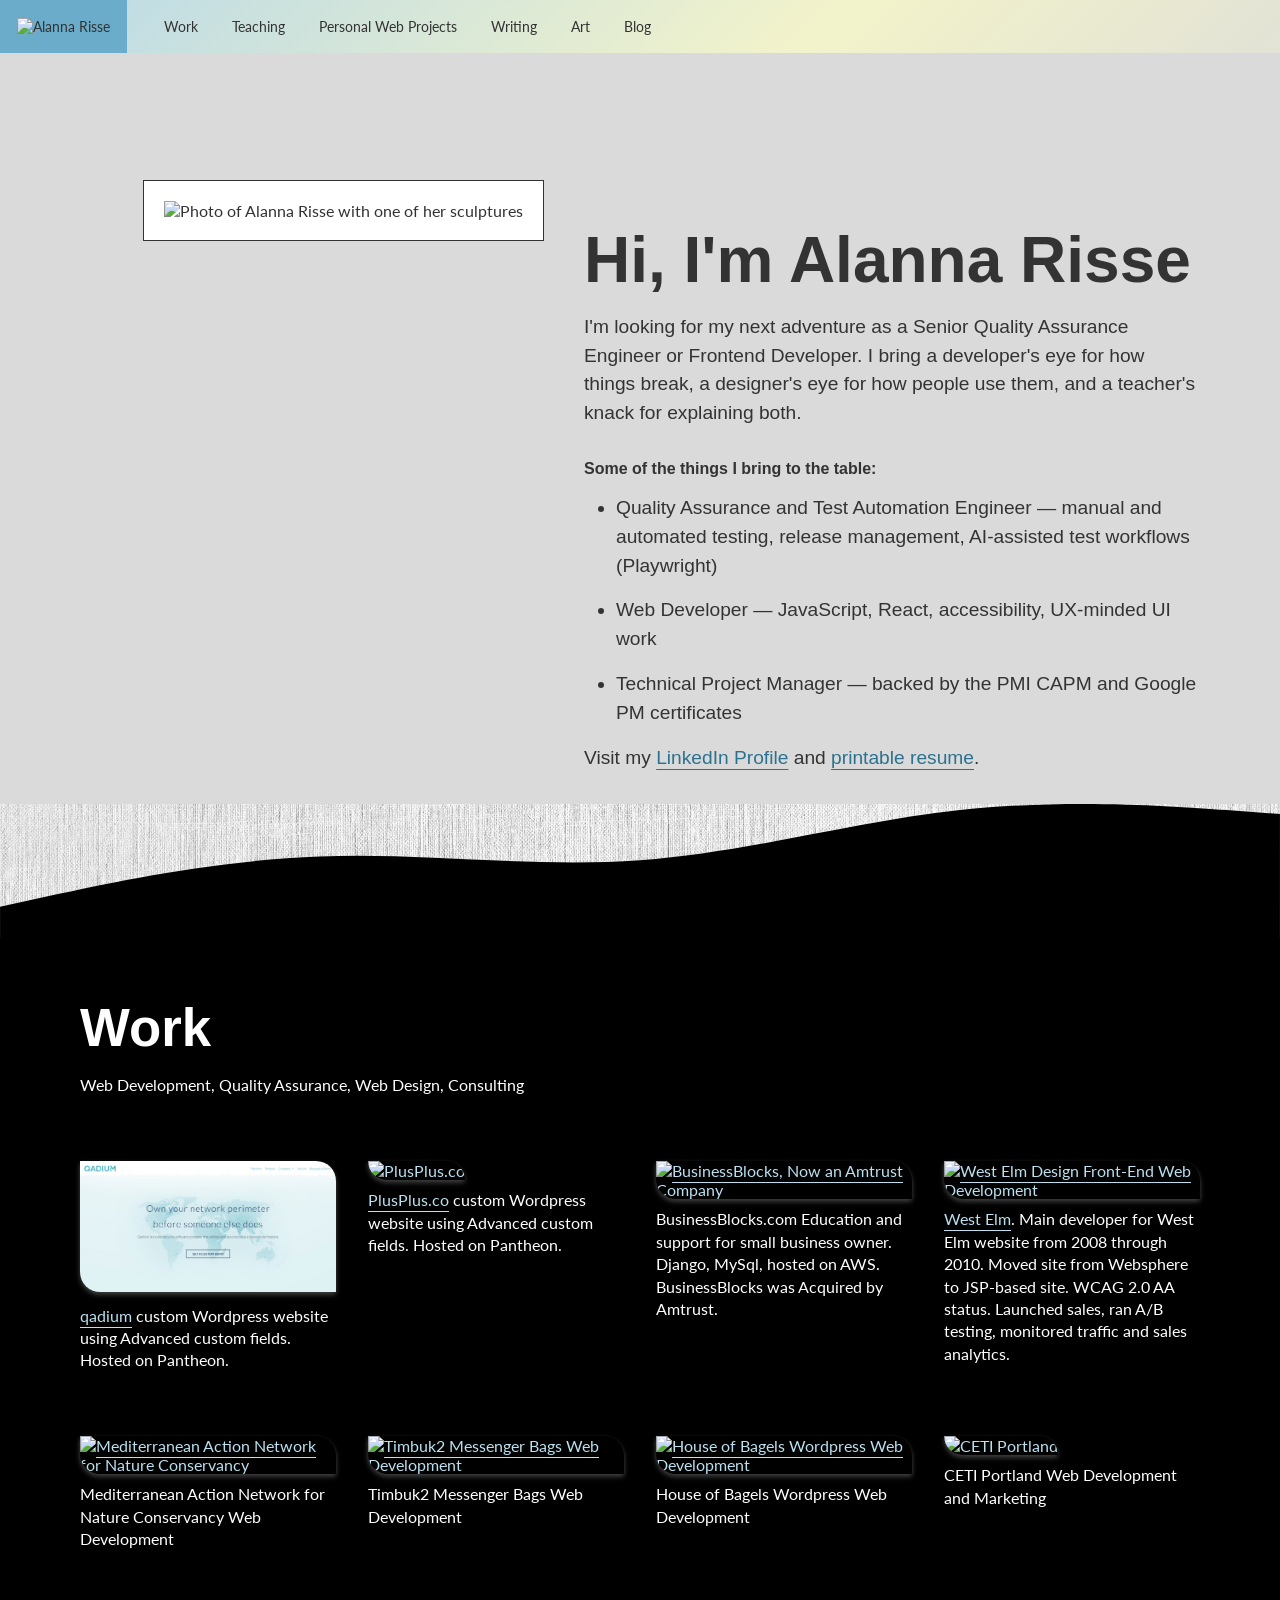
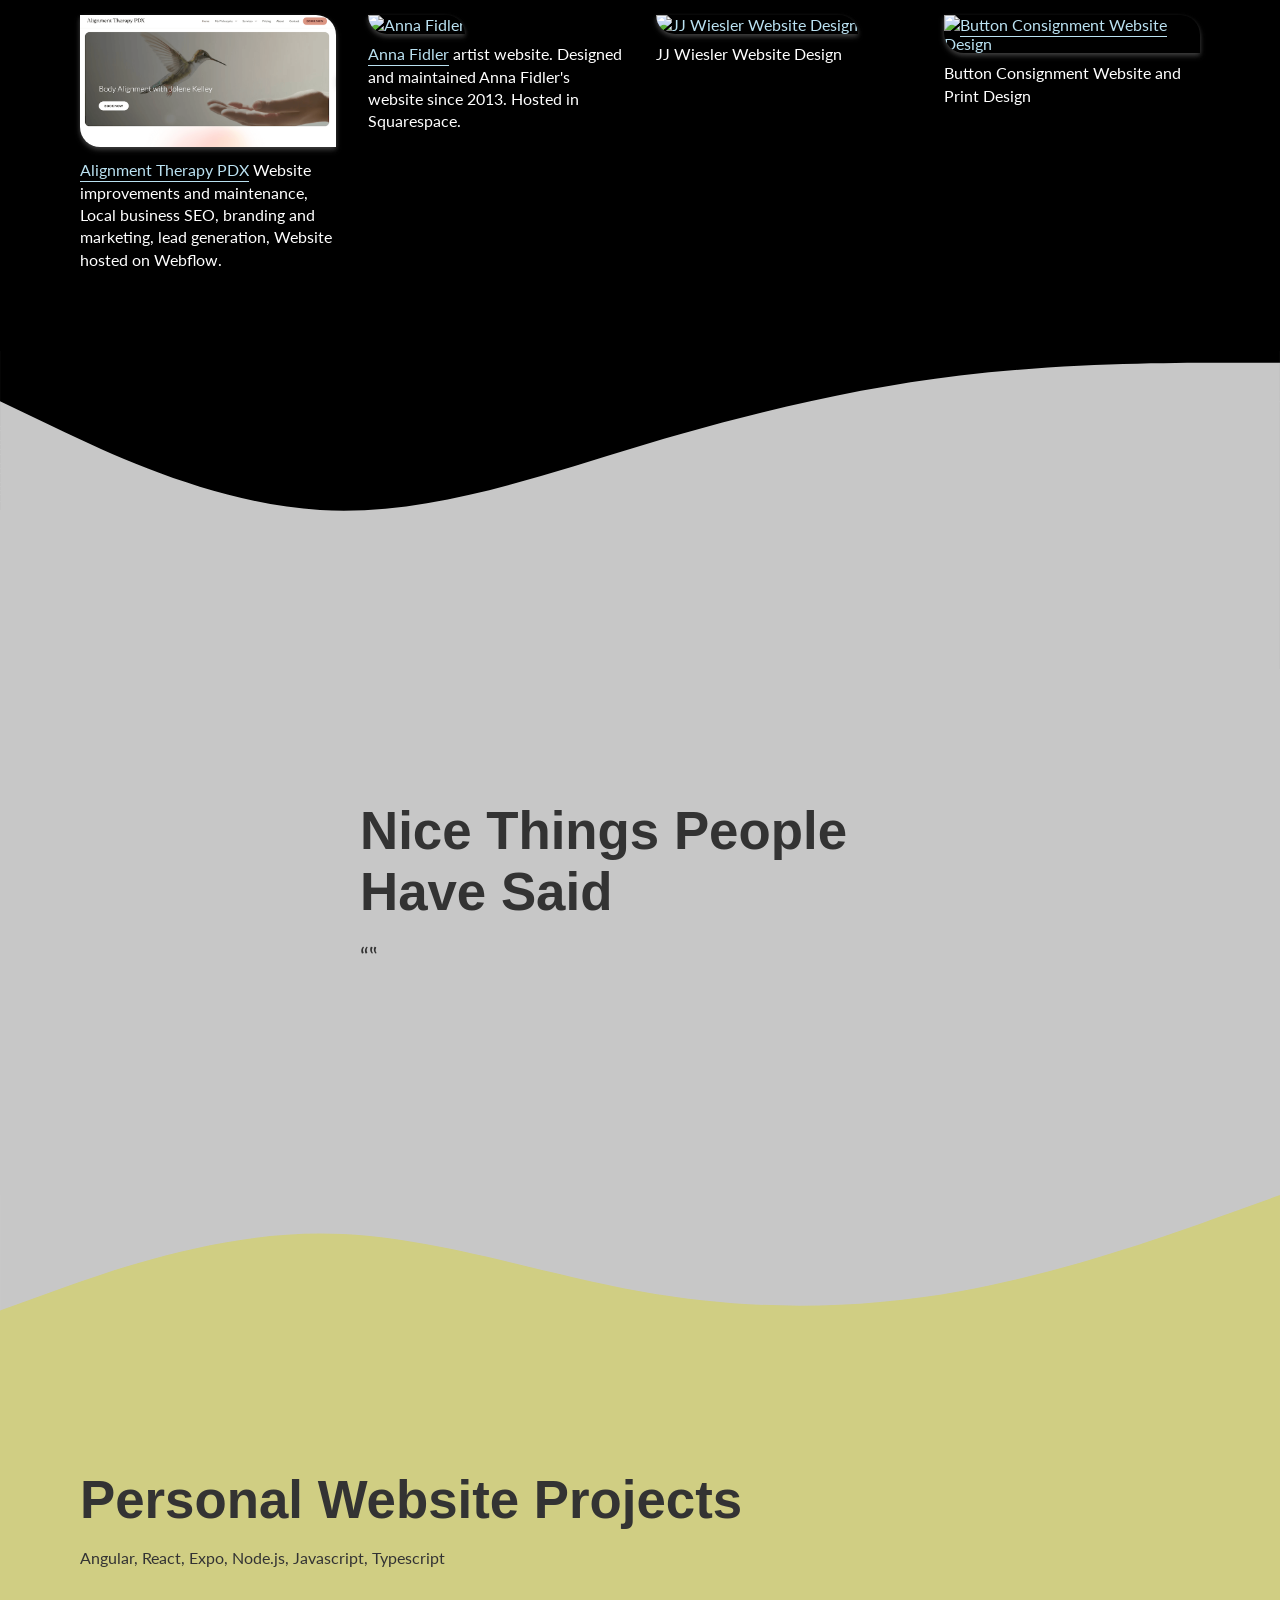
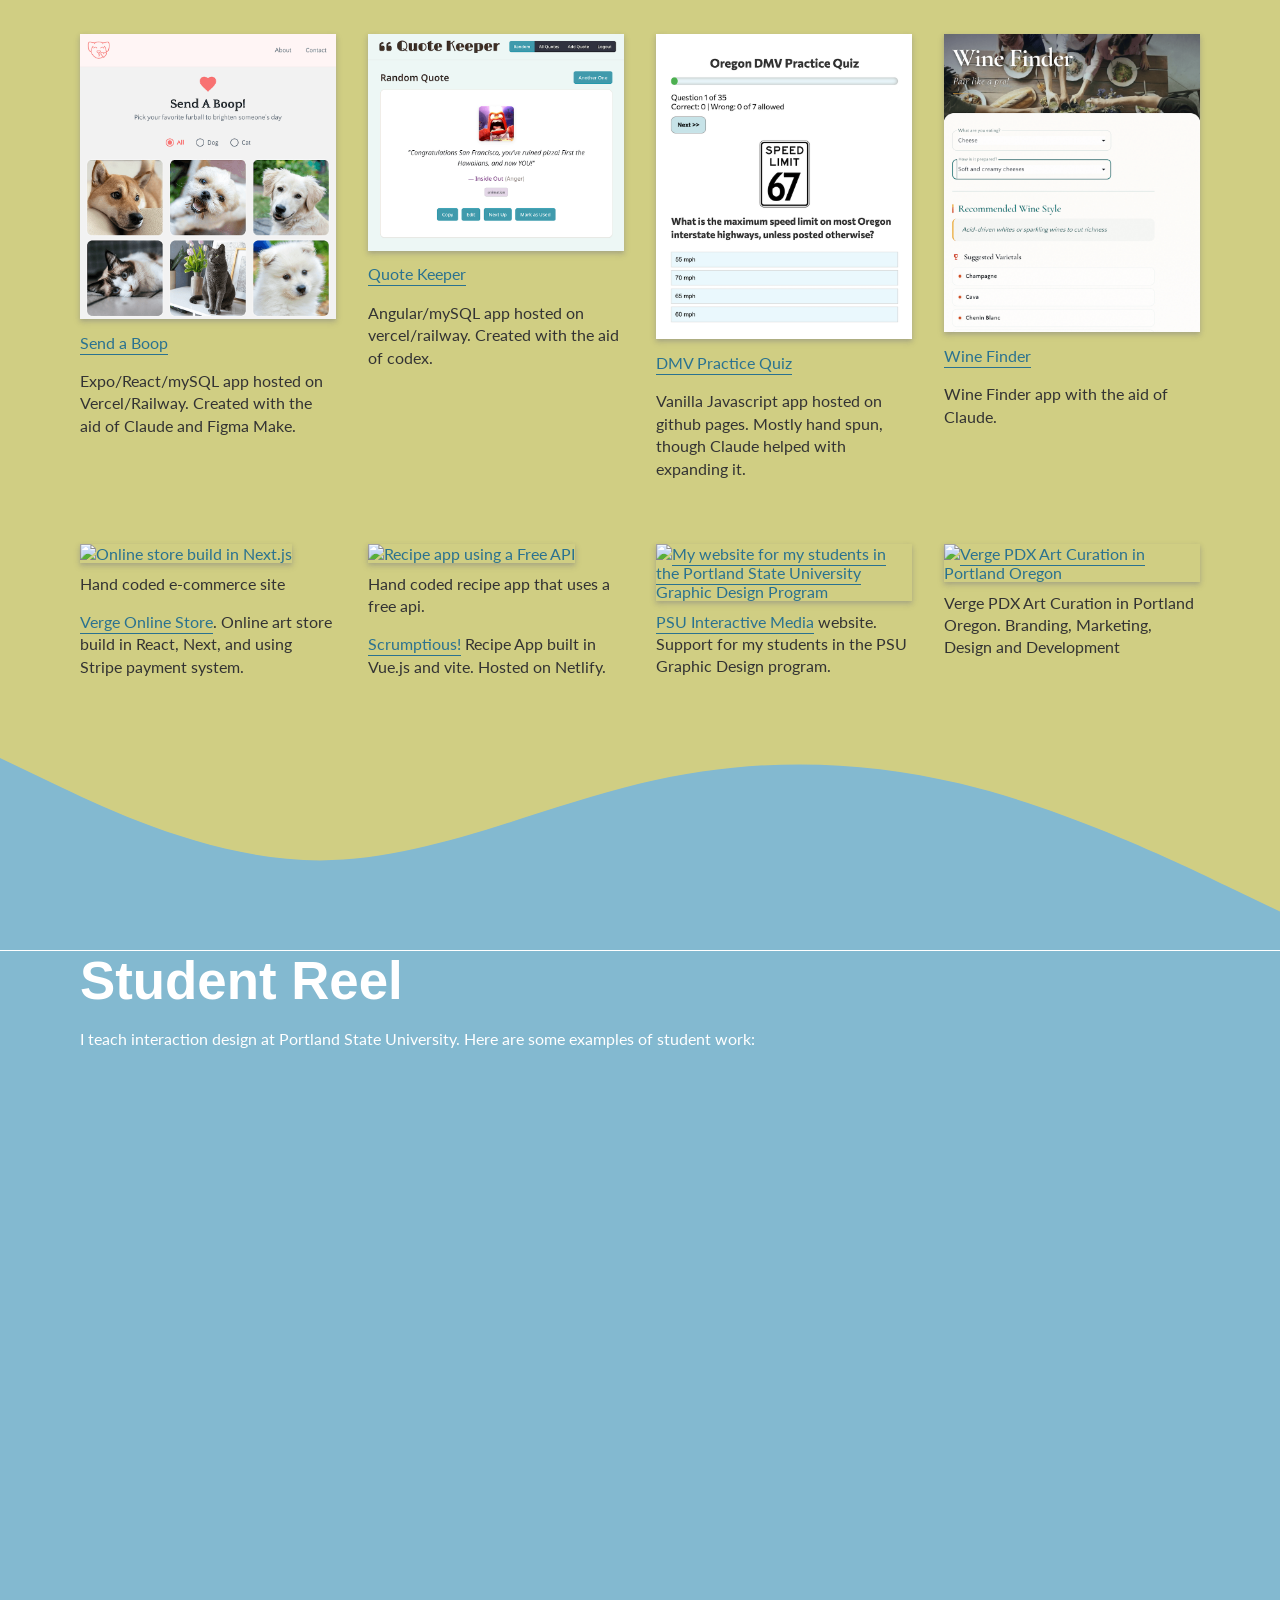
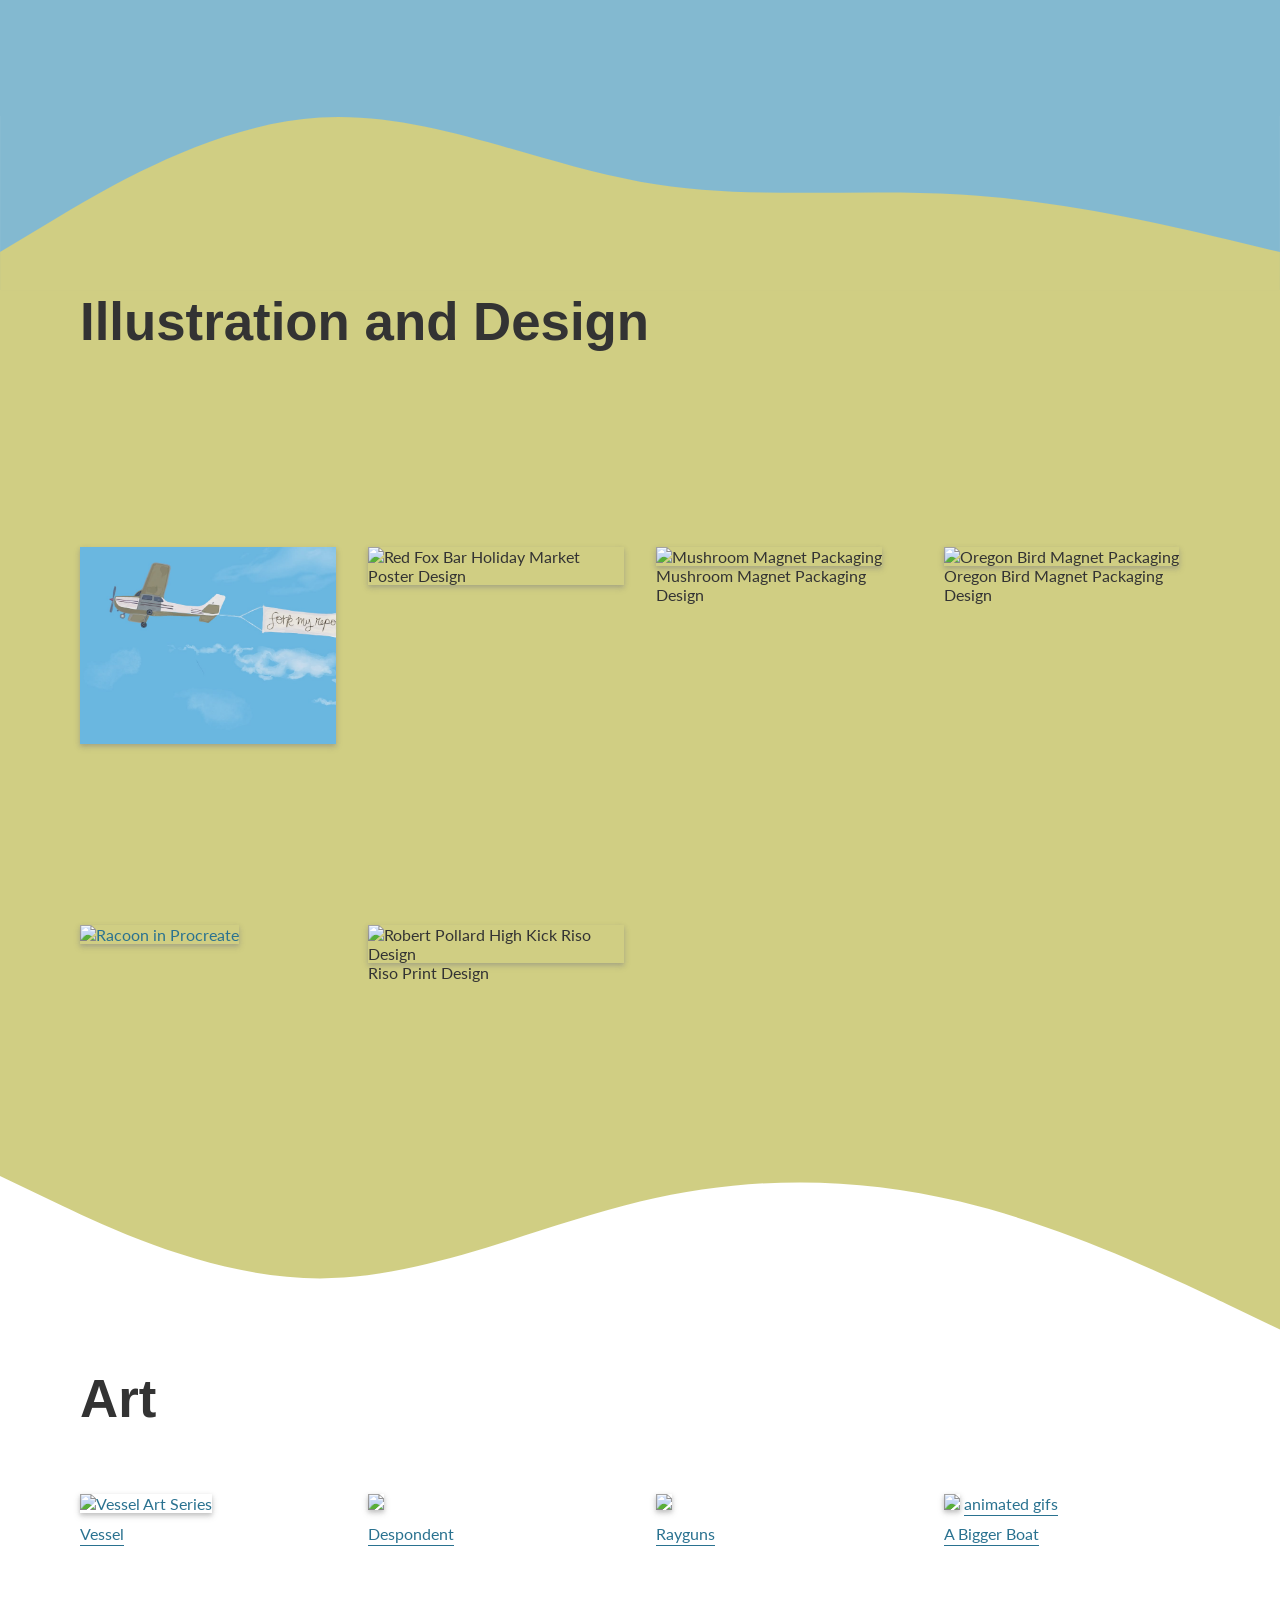
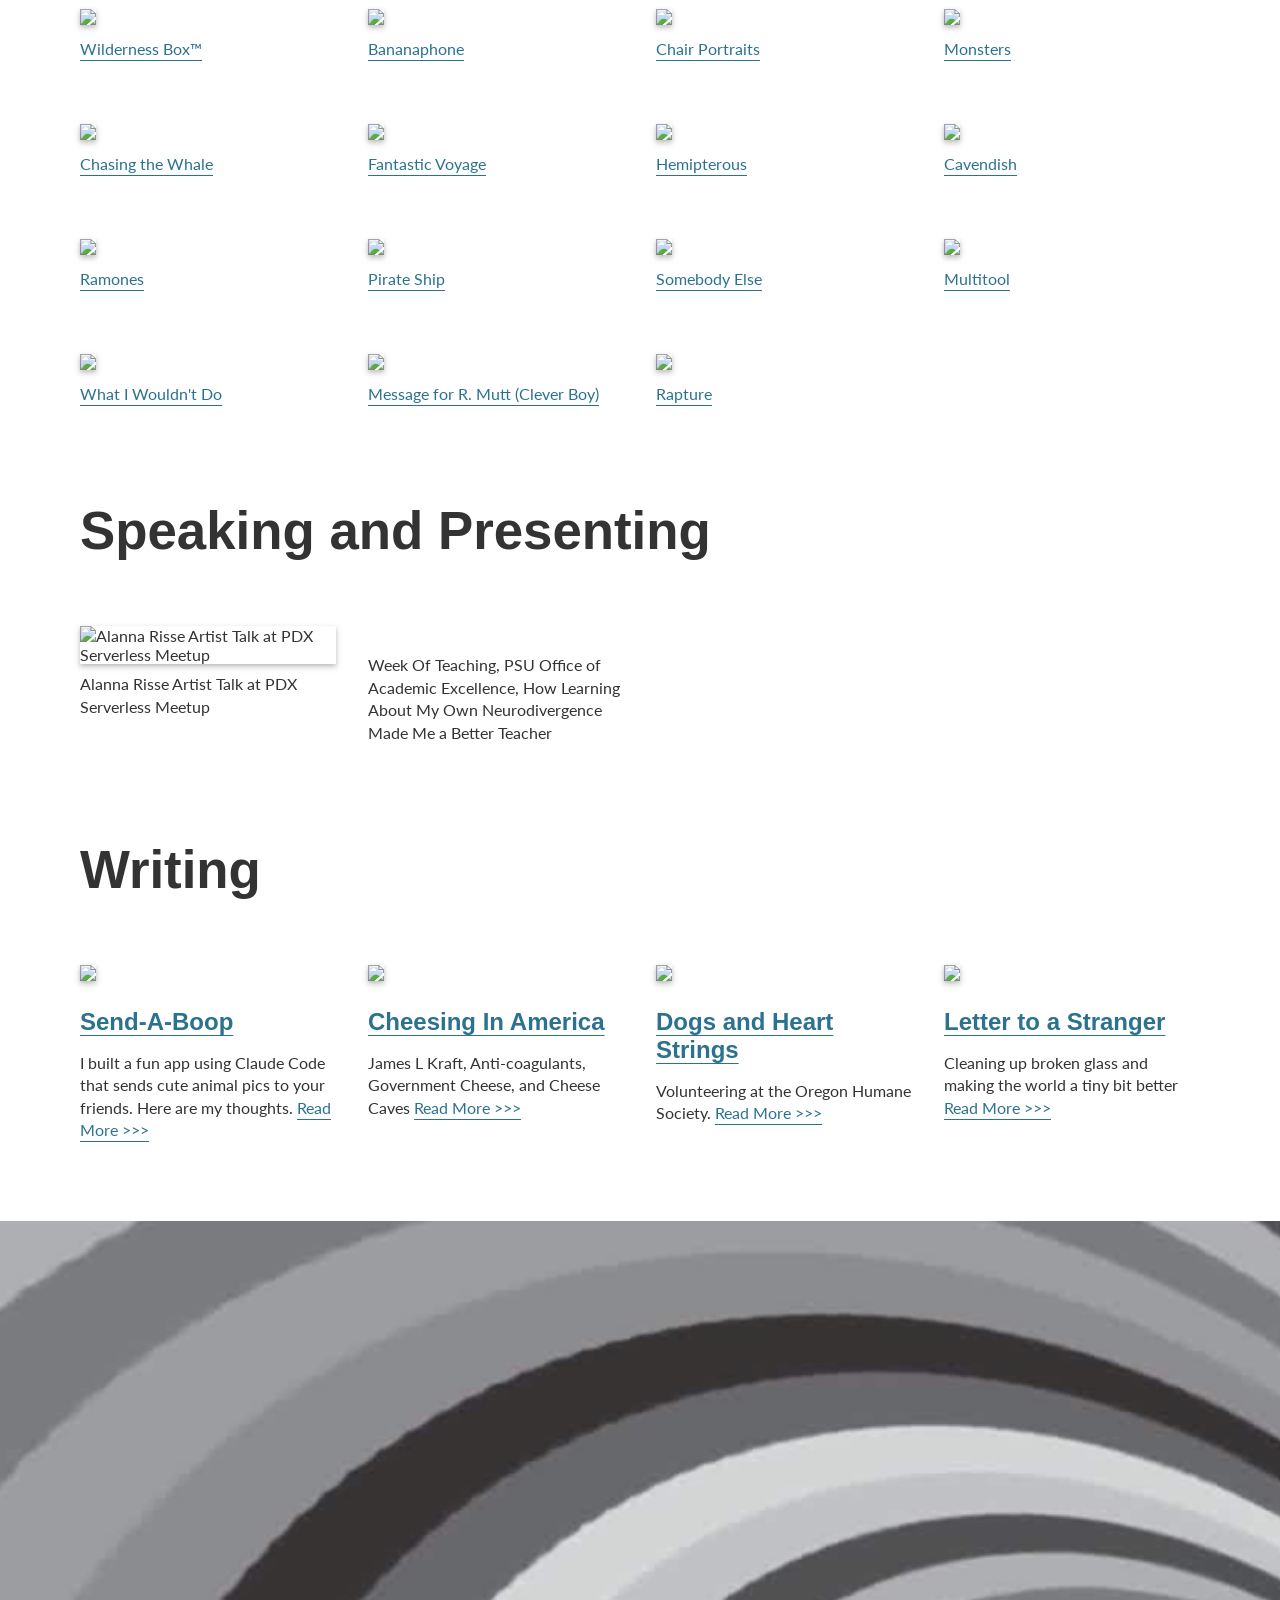
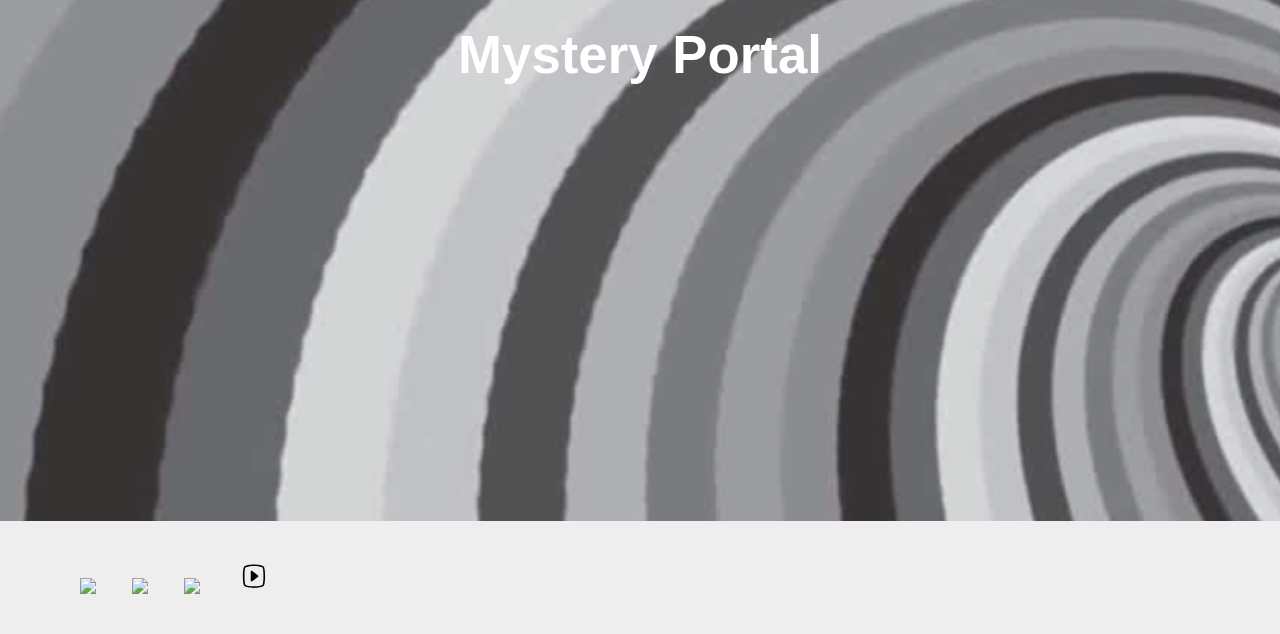
==== commit 8daa4b21: "added lots of work stuff and a resume" ====
--- a/index.html
+++ b/index.html
@@ -3,11 +3,12 @@
 
 <head>
 	<meta charset="UTF-8">
-	<title>Alanna Risse | Art, Teaching, Tech</title>
+	<title>Alanna Risse | Quality Assurance, Teaching, Tech, Art</title>
 	<meta name="viewport" content="width=device-width, initial-scale=1">
-	<meta property="og:title" content="Alanna Risse - Educator, UX/UI Design, Web Developer, Artist">
+	<meta property="og:title"
+		content="Alanna Risse - Quality Assurance, Automation, AI, Educator, UX/UI Design, Web Developer, Artist">
 	<meta property="og:description"
-		content="Professor of Design focusing on interactive media, Web Development, and UX/UI Design in Portland Oregon, San Francisco, and Remote.">
+		content="Senior Quality Assurance Engineer, Saas, App and Web Development, in Portland Oregon, San Francisco, and Remote.">
 	<meta property="og:image" content="http://alannarisse.com/assets/banners/soc-banner.png">
 	<meta property="og:url" content="http://alannarisse.com">
 	<meta property="og:site_name" content="Alanna Risse">
@@ -16,7 +17,7 @@
 	<meta name=”geo.region” content=”US-OR”>
 	<meta name=”geo.placename” content=Portland>
 	<meta name=”geo.position” 45.517712; -122.683559”>
-	<meta name=”copyright” content=”© 2025 Alanna Risse”>
+	<meta name=”copyright” content=”© 2026 Alanna Risse”>
 	<link rel=”canonical” href=”https://alannarisse.com/”>
 	<link href="https://fonts.googleapis.com/css?family=Lato|Oswald:400,600" rel="stylesheet">
 	<link rel="stylesheet" href="https://cdnjs.cloudflare.com/ajax/libs/font-awesome/4.7.0/css/font-awesome.min.css">
@@ -25,33 +26,6 @@
 	<link rel="stylesheet" type="text/css" href="css/style.css">
 	<link rel="shortcut icon" href="/favicon.ico">
 
-	<style>
-		svg {
-			display: block;
-			width: 100%;
-			height: 90px;
-		}
-
-		.diag1 {
-			background: #000;
-		}
-
-		.diag2 {
-			background: #c7c7c7;
-		}
-
-		.diag3 {
-			background: #fff;
-		}
-
-		.diag4 {
-			background: #83b9d0;
-		}
-
-		.diag5 {
-			background: #d0ce83;
-		}
-	</style>
 </head>
 
 <body class="home">
@@ -59,106 +33,240 @@
 		<a href="https://alannarisse.com/index.html" class="active logotype" alt="AR"><img
 				src="/assets/icons/ar-logotype.png" alt="Alanna Risse" /></a>
 		<span class="marleft">&nbsp;</span>
-
 		<!-- <a href="http://portfolio.alannarisse.com/">Tech/Design</a> -->
 
-
-		<a href="#development">Client Work</a>
+		<a href="#development">Work</a>
 		<a href="#teaching">Teaching</a>
 
-		<!-- <a href="#design">Design</a> -->
-		<!-- <a href="https://alannarisse.com/blog/writing/">Writing</a> -->
-		<a href="#art">Fine Art</a>
-
-		<!-- <a href="https://alannarisse.com/blog/about/">About</a> -->
-		<!-- <a href="http://alannarisse.com/blog/" >Blog -></a> -->
+		<a href="#projects">Personal Web Projects</a>
+		<a href="#writing">Writing</a>
+		<a href="#art">Art</a>
+
+		<a href="http://alannarisse.com/blog/" target="_blank">Blog</a>
 	</nav>
 	<header>
 		<div class="me">
-			<img src="assets/photos/me-bananaphone.png" alt="Photo of Alanna Risse with one of her scultpures" />
+			<img src="assets/photos/me-bananaphone.png" alt="Photo of Alanna Risse with one of her sculptures" />
 		</div>
 		<div class="name">
 			<h1>Hi, I'm Alanna Risse</h1>
-			<h2>I'm looking for my next adventure as a QA Engineer or Frontend Developer. I bring a developer's eye for
-				how things
-				break, a designer's eye for how people use them, and a teacher's knack for explaining both.
-			</h2>
+			<h2>I'm looking for my next adventure as a Senior Quality Assurance Engineer or Frontend Developer. I bring a
+				developer's eye for how things break, a designer's eye for how people use them, and a teacher's knack for
+				explaining both.</h2>
+			<h4>Some of the things I bring to the table:</h2>
+				<ul>
+					<li>Quality Assurance and Test Automation Engineer — manual and automated testing, release management,
+						AI-assisted test workflows (Playwright)
+					</li>
+					<li>Web Developer — JavaScript, React, accessibility, UX-minded UI work</li>
+					<li>Technical Project Manager — backed by the PMI CAPM and Google PM certificates</li>
+				</ul>
+				<h2>Visit my <a href="https://www.linkedin.com/in/alanna-risse-portland/" target="_blank">LinkedIn Profile</a>
+					and <a href="/resume/" target="_blank">printable resume</a>.
+				</h2>
+
 		</div>
 	</header>
 	<img src="assets/layout/black000.svg" class="wave">
 	<main role="main">
 		<!-- Start Web Development -->
 		<section class="grid web-section" id="development">
-			<h2 class="sect-head">Web Development Projects</h2>
-
-			<div>
-				<a class="dev-image-link" href="assets/design/plusplus.png" data-lightbox="dev-set"><img
-						src="assets/design/plusplus.png" alt="PlusPlus.co" /></a>
-
+			<aside class="overlay no-opac" id="plusplus-content" aria-hidden="true" inert>
+				<button type="button" class="aside-close" aria-label="Close project details">&times;</button>
+				<h4>Web Developer for PlusPlus.co</h4>
+				<p>Founded in 2017 by the team who created Twitter University, PlusPlus powers team enablement for enterprise
+					companies
+					such as Shopify, Airbnb, LinkedIn, and Salesforce.</p>
+				<h5>My Role as a Web Developer, Consultant</h5>
+				<ul>
+					<li>Developed a custom WordPress theme to bring PlusPlus's agency-led brand redesign to life, creating a
+						clean, maintainable website without complex page-builder plugins.</li>
+					<li>Used Advanced Custom Fields to support flexible content management and straightforward updates.</li>
+					<li>Researched hosting and CI/CD options, recommended Pantheon, and configured staging and production
+						environments.</li>
+					<li>Epics, Stories, and Issues were tracked and managed in Jira with github integration.</li>
+					<li>Created documentation for ongoing website and database maintenance.</li>
+					<li>Filled gaps in the supplied designs by creating additional assets and refining usability.</li>
+					<li>Desktop and mobile accessible.</li>
+					<li>Stack, integration, and Hosting: Wordpress, ACF, SASS, mySQL, Hubspot, Pantheon</li>
+				</ul>
+				<p>Visit <a href="https://plusplus.co/" target="_blank">PlusPlus.co</a></p>
+			</aside>
+			<aside class="overlay no-opac" id="bizblocks-content" aria-hidden="true" inert>
+				<button type="button" class="aside-close" aria-label="Close project details">&times;</button>
+				<h4>Web Developer for BusinessBlocks</h4>
+				<p>BusinessBlocks was ready to move to the next stage of their products. I researched potential stacks, screened
+					and interviewed engineers for full-time employment, and standardized development processes. Introduced the
+					development team to Agile methodologies. incorporated daily stand-ups and moved to two-week sprints for
+					development releases. Worked closely with in-house designer on brand guidelines, website updates, HubSpot
+					marketing templates, and HubSpot API integration. Aided in the research, planning, and execution of a
+					transition from a WordPress site to a Django/Python site.Technologies and services: WordPress, Django/Python,
+					grunt.js, Sass, Docker, AWS Route 53, S3, EC2, WP Engine, Heroku.</p>
+			</aside>
+			<aside class="overlay no-opac" id="qadium-content" aria-hidden="true" inert>
+				<h4>Web Developer for Qadium</h4>
+				<p>Qadium Inc. was a cybersecurity and internet-intelligence startup founded in 2012 by former CIA analyst Tim
+					Junio and
+					Matt Kraning. Qadium is now <a href="https://expanse.co" target="_blank">Expanse.co</a>.</p>
+				<p>Qadium's tech challenge was that their marketing website was connected to their product lifecycles — being
+					dependent on the applications sprint cycles, the marketing team was unable to release timely materials with
+					quick turn-around. The app development team was also swamped and unable to meet their requests. I was brought
+					on as additional support for marketing content while I researched tech stacks and presented to the C-suite my
+					findings on platforms that would better suit their needs. Researched using a headless Wordpress CMS with React
+					front-end. Settled on a clean, custom Wordpress template that would allow a much sorter turn-around of
+					materials. Created timelines and using their design system, created an on-brand design. Provided qadium with
+					in-depth development and release processes so they could continue to support the site independently from the
+					app dev team.</p>
+			</aside>
+			<aside class="overlay no-opac" id="westelm-content" aria-hidden="true" inert>
+				<button type="button" class="aside-close" aria-label="Close project details">&times;</button>
+				<h4>Presentation Layer Developer for West Elm</h4>
+				<p>Responsible for updating and expanding presentation layer of west elm website. Worked closely with Java
+					developers, quality assurance team, creative team, product manager and project manager located throughout the
+					United States through conference calls, IM, and email. Created and managed marketing campaigns using Omniture
+					(Adobe Analytics). Delivered time estimates for releases. Crafted designs in CSS and JSP for new website
+					section templates. Ensured browser compatibility. Conducted A/B testing and Heat Map tests for usability
+					improvements and customer retention. Technologies: Freemarker, IBM Websphere, CVS, JSP, Dojo, Maven.</p>
+			</aside>
+			<aside class="overlay no-opac" id="gman-content" aria-hidden="true" inert>
+				<button type="button" class="aside-close" aria-label="Close project details">&times;</button>
+				<h4>Web Developer for Global Mediterranean Action Network</h4>
+				<p>Content</p>
+			</aside>
+			<aside class="overlay no-opac" id="timbuk2-content" aria-hidden="true" inert>
+				<button type="button" class="aside-close" aria-label="Close project details">&times;</button>
+				<h4>Web Developer for Timbuk2 Designs</h4>
+				<p>Our three-person development team architected the multi-tiered redesign of the Timbuk2 e-commerce website. I
+					was integral to all aspects of the site from design to development with an emphasis on the Front End and
+					database connectivity.
+				<ul>
+					<li>Created content, photos, and graphics. Created color overlays for bag photos using Photoshop. </li>
+					<li>Chopped and created graphics in Photoshop and Illustrator. </li>
+					<li>Coded site templates and created file structure. </li>
+					<li>Hand-coded JSP, HTML, CSS, and Javascript. Created all the catalog entries in PostgreSQL. </li>
+					<li>The site was hosted on a server running JBoss, Apache, and Tomcat using Struts/Tiles Framework with
+						PostgreSQL database. Environment: Linux Red Hat Development box. </li>
+					<li>Developed mainly on my Mac using BBedit and Samba, and the Mac Terminal.</li>
+				</ul>
+				</p>
+			</aside>
+			<aside class="overlay no-opac" id="hob-content" aria-hidden="true" inert>
+				<button type="button" class="aside-close" aria-label="Close project details">&times;</button>
+				<h4>Web Developer for House of Bagels Redesign</h4>
+				<p>House of Bagels, a San Francisco chain, was celebrating it's 50th anniversary with a fun, colorful website
+					with motion graphics,an image carousel, merchandise, and content updates. I created a custom wordpress
+					template from layered photoshop designs. Moving the site to Wordpress allowed the owners of HOB the ability to
+					change and update content whenever they wanted. I focused heavily on accessibility and SEO.</p>
+			</aside>
+			<aside class="overlay no-opac" id="ceti-content" aria-hidden="true" inert>
+				<button type="button" class="aside-close" aria-label="Close project details">&times;</button>
+				<h4>Web Developer for CETI</h4>
+				<p>Content</p>
+			</aside>
+			<aside class="overlay no-opac" id="jolene-content" aria-hidden="true" inert>
+				<button type="button" class="aside-close" aria-label="Close project details">&times;</button>
+				<h4>Webflow Developer for Jolene</h4>
+				<p>I've helped Jolene transform her website twice in the past decade. I first helped Jolene update her simple
+					website into a modern design in a custom Wordpress Template. Years later, she contracted someone to redesign
+					her site and move it to Webflow. It was in good shape but needed better mobile support and needed quite a bit
+					of content tweaking. I was able to simplify her workflow and get her site looking good on all screen sizes.
+				</p>
+				<p>I also improved her local SEO and created a postcard campaign for her to drum up local business.</p>
+			</aside>
+			<aside class="overlay no-opac" id="anna-content" aria-hidden="true" inert>
+				<button type="button" class="aside-close" aria-label="Close project details">&times;</button>
+				<h4>Web Developer for Anna Fidler</h4>
+				<p>Anna Fidler is a Pacific Northwest Artist. I adopted support for Anna Fidler's website in 2014 as a wordpress
+					website. I've maintained and updated her site ever since. It is currently hosted on Squarespace. I maintain
+					all content updates, image optimization, and web development.</p>
+			</aside>
+			<aside class="overlay no-opac" id="jj-content" aria-hidden="true" inert>
+				<button type="button" class="aside-close" aria-label="Close project details">&times;</button>
+				<h4>Web Design and Developer for JJ Wiesler</h4>
+				<p>Content</p>
+			</aside>
+			<aside class="overlay no-opac" id="button-content" aria-hidden="true" inert>
+				<button type="button" class="aside-close" aria-label="Close project details">&times;</button>
+				<h4>Web Design and Developer for Button Consignment</h4>
+				<p>Content</p>
+			</aside>
+			<div class="sect-head">
+				<h2>Work</h2>
+				<p>Web Development, Quality Assurance, Web Design, Consulting</p>
+			</div>
+			<div>
+				<a href="#qadium-content" id="qadium-trigger" data-aside="qadium-content" aria-controls="qadium-content"
+					aria-expanded="false"><img src="assets/design/qadium-screen-short-sm.png" alt="qadium.com" /></a>
+				<p><a href="http://plusplus.co" target="_blank">qadium</a> custom Wordpress website using Advanced custom
+					fields. Hosted on Pantheon.</p>
+			</div>
+			<div>
+				<a href="#plusplus-content" id="plus-plus-trigger" data-aside="plusplus-content"
+					aria-controls="plusplus-content" aria-expanded="false"><img src="assets/design/plusplus.png"
+						alt="PlusPlus.co" /></a>
 				<p><a href="http://plusplus.co" target="_blank">PlusPlus.co</a> custom Wordpress website using Advanced custom
 					fields. Hosted on Pantheon.</p>
 			</div>
-
-
-			<div>
-				<a class="dev-image-link" href="assets/design/businessblocks.png" data-lightbox="dev-set"><img
-						src="assets/design/businessblocks.png" alt="BusinessBlocks, Now an Amtrust Company" /></a>
-
+			<div>
+				<a href="#bizblocks-content" data-aside="bizblocks-content" aria-controls="bizblocks-content"
+					aria-expanded="false"><img src="assets/design/businessblocks.png"
+						alt="BusinessBlocks, Now an Amtrust Company" /></a>
 				<p>BusinessBlocks.com Education and support for small business owner. Django, MySql, hosted on AWS.
 					BusinessBlocks was Acquired by Amtrust.</p>
 			</div>
 			<div>
-				<a class="dev-image-link" href="assets/design/westelmredesign.png" data-lightbox="dev-set"><img
-						src="assets/design/westelmredesign.png" alt="West Elm Design Front-End Web Development" /></a>
+				<a href="#westelm-content" data-aside="westelm-content" aria-controls="westelm-content"
+					aria-expanded="false"><img src="assets/design/westelmredesign.png"
+						alt="West Elm Design Front-End Web Development" /></a>
 				<p><a href="https://westelm.com" target="_blank">West Elm</a>. Main developer for West Elm website from 2008
 					through 2010. Moved site from Websphere to JSP-based site. WCAG 2.0 AA status. Launched sales, ran A/B
 					testing, monitored traffic and sales analytics.</p>
 			</div>
 
 			<div>
-				<a class="dev-image-link" href="assets/design/mednetworkdataViz_veg.jpg" data-lightbox="dev-set"><img
+				<a href="#gman-content" data-aside="gman-content" aria-controls="gman-content" aria-expanded="false"><img
 						src="assets/design/mednetworkdataViz_veg.jpg"
 						alt="Mediterranean Action Network for Nature Conservancy" /></a>
 				<p>Mediterranean Action Network for Nature Conservancy Web Development</p>
 			</div>
 			<div>
-				<a class="dev-image-link" href="assets/design/timbuk2.png" data-lightbox="dev-set"><img
-						src="assets/design/timbuk2.png" alt="Timbuk2 Messenger Bags Web Development" /></a>
+				<a href="#timbuk2-content" data-aside="timbuk2-content" aria-controls="timbuk2-content"
+					aria-expanded="false"><img src="assets/design/timbuk2.png" alt="Timbuk2 Messenger Bags Web Development" /></a>
 				<p>Timbuk2 Messenger Bags Web Development</p>
 			</div>
 			<div>
-				<a class="dev-image-link" href="assets/design/hob_final_screen2.png" data-lightbox="dev-set"><img
+				<a href="#hob-content" data-aside="hob-content" aria-controls="hob-content" aria-expanded="false"><img
 						src="assets/design/hob_final_screen2.png" alt="House of Bagels Wordpress Web Development" /></a>
 				<p>House of Bagels Wordpress Web Development</p>
 			</div>
 
 
 			<div>
-				<a class="dev-image-link" href="assets/design/ceti-institute.png" data-lightbox="dev-set"><img
+				<a href="#ceti-content" data-aside="ceti-content" aria-controls="ceti-content" aria-expanded="false"><img
 						src="assets/design/ceti-institute.png" alt="CETI Portland" /></a>
 				<p>CETI Portland Web Development and Marketing</p>
 			</div>
 			<div>
-				<a class="dev-image-link" href="assets/design/alignment-therapy-screen.png" data-lightbox="dev-set"><img
+				<a href="#jolene-content" data-aside="jolene-content" aria-controls="jolene-content" aria-expanded="false"><img
 						src="assets/design/alignment-therapy-screen.png" alt="Alignment Therapy PDX" /></a>
 
 				<p><a href="https://alignmenttherapypdx.com" target="_blank">Alignment Therapy PDX</a> Website improvements and
 					maintenance, Local business SEO, branding and marketing, lead generation, Website hosted on Webflow.</p>
 			</div>
 			<div>
-				<a class="dev-image-link" href="assets/design/annafidler-sq.png" data-lightbox="dev-set"><img
+				<a href="#anna-content" data-aside="anna-content" aria-controls="anna-content" aria-expanded="false"><img
 						src="assets/design/annafidler-sq.png" alt="Anna Fidler" /></a>
 
 				<p><a href="https://annafidler.com" target="_blank">Anna Fidler</a> artist website. Designed and maintained Anna
-					Filder's website since 2013. Hosted in Squarespace.</p>
-			</div>
-			<div>
-				<a class="dev-image-link" href="assets/design/jjwiesler.jpg" data-lightbox="dev-set"><img
+					Fidler's website since 2013. Hosted in Squarespace.</p>
+			</div>
+			<div>
+				<a href="#jj-content" data-aside="jj-content" aria-controls="jj-content" aria-expanded="false"><img
 						src="assets/design/jjwiesler.jpg" alt="JJ Wiesler Website Design" /></a>
 				<p>JJ Wiesler Website Design</p>
 			</div>
 			<div>
-				<a class="dev-image-link" href="assets/design/button1.jpg" data-lightbox="dev-set"><img
+				<a href="#button-content" data-aside="button-content" aria-controls="button-content" aria-expanded="false"><img
 						src="assets/design/button1.jpg" alt="Button Consignment Website Design" /></a>
 				<p>Button Consignment Website and Print Design</p>
 			</div>
@@ -190,44 +298,103 @@
 			</div>
 		</section>
 		<img src="assets/layout/grey-to-green.svg" class="wave" alt="blue wave">
-		<section class="grid design-section" id="design">
-			<h2 class="sect-head">Personal Website Projects</h2>
-			<div><a href="https://sendaboop.app" target="_blank"><img src="assets/thumbs/sendaboop.png" alt="Send a Boop"></a>
-			</div>
-			<div><a href="https://quote-keeper.com/" target="_blank"><img src="assets/thumbs/quote-keeper.png"
-						alt="quote keeper"></a>
-			</div>
-			<div><a href="https://alannarisse.github.io/quizzes/dmv-practice/" target="_blank"><img
-						src="assets/thumbs/dmv-practice-quiz.png" alt="DMV Practice Quiz"></a>
-			</div>
-			<div><a href="http://wine-finder-app.vercel.app/" target="_blank"><img src="assets/thumbs/wine-finder.png"
-						alt="wine finder"></a>
-			</div>
-			<div>
-				<a class="dev-image-link" href="assets/design/verge-app-rect-next-ecom.png" data-lightbox="dev-set"><img
-						src="assets/design/verge-app-rect-next-ecom.png" alt="Online store build in Next.js" /></a>
+		<section class="grid design-section" id="projects">
+			<aside class="overlay no-opac" id="sendaboop-content" aria-hidden="true" inert>
+				<button type="button" class="aside-close" aria-label="Close project details">&times;</button>
+				<h4>Send a Boop</h4>
+				<p>Content coming soon.</p>
+			</aside>
+			<aside class="overlay no-opac" id="quote-keeper-content" aria-hidden="true" inert>
+				<button type="button" class="aside-close" aria-label="Close project details">&times;</button>
+				<h4>Quote Keeper</h4>
+				<p>Content coming soon.</p>
+			</aside>
+			<aside class="overlay no-opac" id="dmv-practice-content" aria-hidden="true" inert>
+				<button type="button" class="aside-close" aria-label="Close project details">&times;</button>
+				<h4>DMV Practice Quiz</h4>
+				<p>Content coming soon.</p>
+			</aside>
+			<aside class="overlay no-opac" id="wine-finder-content" aria-hidden="true" inert>
+				<button type="button" class="aside-close" aria-label="Close project details">&times;</button>
+				<h4>Wine Finder</h4>
+				<p>Content coming soon.</p>
+			</aside>
+			<aside class="overlay no-opac" id="verge-store-content" aria-hidden="true" inert>
+				<button type="button" class="aside-close" aria-label="Close project details">&times;</button>
+				<h4>Verge Online Store</h4>
+				<p>Content coming soon.</p>
+			</aside>
+			<aside class="overlay no-opac" id="scrumptious-content" aria-hidden="true" inert>
+				<button type="button" class="aside-close" aria-label="Close project details">&times;</button>
+				<h4>Scrumptious!</h4>
+				<p>Content coming soon.</p>
+			</aside>
+			<aside class="overlay no-opac" id="psu-interactive-content" aria-hidden="true" inert>
+				<button type="button" class="aside-close" aria-label="Close project details">&times;</button>
+				<h4>PSU Interactive Media</h4>
+				<p>Content coming soon.</p>
+			</aside>
+			<aside class="overlay no-opac" id="verge-pdx-content" aria-hidden="true" inert>
+				<button type="button" class="aside-close" aria-label="Close project details">&times;</button>
+				<h4>Verge PDX</h4>
+				<p>Content coming soon.</p>
+			</aside>
+			<div class="sect-head">
+				<h2>Personal Website Projects</h2>
+				<p>Angular, React, Expo, Node.js, Javascript, Typescript</p>
+			</div>
+
+			<div><a href="#sendaboop-content" data-aside="sendaboop-content" aria-controls="sendaboop-content"
+					aria-expanded="false"><img src="assets/thumbs/sendaboop.png" alt="Send a Boop"></a>
+				<p><a href="https://sendaboop.app" target="_blank" rel="noopener noreferrer">Send a Boop</a></p>
+				<p>Expo/React/mySQL app hosted on Vercel/Railway. Created with the aid of Claude and Figma Make.</p>
+			</div>
+			<div><a href="#quote-keeper-content" data-aside="quote-keeper-content" aria-controls="quote-keeper-content"
+					aria-expanded="false"><img src="assets/thumbs/quote-keeper.png" alt="quote keeper"></a>
+				<p><a href="https://quote-keeper.com/" target="_blank" rel="noopener noreferrer">Quote Keeper</a></p>
+				<p>Angular/mySQL app hosted on vercel/railway. Created with the aid of codex.</p>
+			</div>
+			<div><a href="#dmv-practice-content" data-aside="dmv-practice-content" aria-controls="dmv-practice-content"
+					aria-expanded="false"><img src="assets/thumbs/dmv-practice-quiz.png" alt="DMV Practice Quiz"></a>
+				<p><a href="https://alannarisse.github.io/quizzes/dmv-practice/" target="_blank" rel="noopener noreferrer">DMV
+						Practice Quiz</a></p>
+				<p>Vanilla Javascript app hosted on github pages. Mostly hand spun, though Claude helped with expanding it.</p>
+			</div>
+			<div><a href="#wine-finder-content" data-aside="wine-finder-content" aria-controls="wine-finder-content"
+					aria-expanded="false"><img src="assets/thumbs/wine-finder.png" alt="wine finder"></a>
+				<p><a href="http://wine-finder-app.vercel.app/" target="_blank" rel="noopener noreferrer">Wine Finder</a></p>
+				<p>Wine Finder app with the aid of Claude.</p>
+			</div>
+			<div>
+				<a href="#verge-store-content" data-aside="verge-store-content" aria-controls="verge-store-content"
+					aria-expanded="false"><img src="assets/design/verge-app-rect-next-ecom.png"
+						alt="Online store build in Next.js" /></a>
+				<p>Hand coded e-commerce site</p>
 
 				<p><a href="https://next-ecom-bay.vercel.app/" target="_blank">Verge Online Store</a>. Online art store build in
 					React, Next, and using Stripe payment system.</p>
 			</div>
 			<div>
-				<a class="dev-image-link" href="assets/design/yumyum-vuejs-api-app.png" data-lightbox="dev-set"><img
-						src="assets/design/yumyum-vuejs-api-app.png" alt="Recipe app using a Free API" /></a>
-
-				<p><a href="https://silly-raindrop-967589.netlify.app/" target="_blank">Scrumptious!</a> Recipe App built in
+				<a href="#scrumptious-content" data-aside="scrumptious-content" aria-controls="scrumptious-content"
+					aria-expanded="false"><img src="assets/design/yumyum-vuejs-api-app.png"
+						alt="Recipe app using a Free API" /></a>
+				<p>Hand coded recipe app that uses a free api.</p>
+
+				<p><a href="https://scrumptiousmeals.netlify.app/" target="_blank">Scrumptious!</a> Recipe App built in
 					Vue.js and vite. Hosted on Netlify.</p>
 			</div>
 			<div>
-				<a class="dev-image-link" href="assets/design/psuinteractive-website.png" data-lightbox="dev-set"><img
-						src="assets/design/psuinteractive-website.png"
+				<a href="#psu-interactive-content" data-aside="psu-interactive-content" aria-controls="psu-interactive-content"
+					aria-expanded="false"><img src="assets/design/psuinteractive-website.png"
 						alt="My website for my students in the Portland State University Graphic Design Program" /></a>
 
 				<p><a href="https://psuinteractivemedia.com">PSU Interactive Media</a> website. Support for my students in the
 					PSU Graphic Design program.</p>
 			</div>
 			<div>
-				<a class="dev-image-link" href="assets/design/vergepdx.png" data-lightbox="dev-set"><img
-						src="assets/design/verge-short.png" alt="Verge PDX Art Curation in Portland Oregon" /></a>
+				<a href="#verge-pdx-content" data-aside="verge-pdx-content" aria-controls="verge-pdx-content"
+					aria-expanded="false"><img src="assets/design/verge-short.png"
+						alt="Verge PDX Art Curation in Portland Oregon" /></a>
 				<p>Verge PDX Art Curation in Portland Oregon. Branding, Marketing, Design and Development</p>
 			</div>
 		</section>
@@ -274,9 +441,9 @@
 		<!-- <svg class="diag5" xmlns="http://www.w3.org/2000/svg" viewBox="0 0 100 10" preserveAspectRatio="none">
 			<polygon points="100 0 100 10 0 10" fill="#fff" />
 		</svg> -->
-		<!-- fine art START -->
+		<!-- art START -->
 		<section class="grid art-section" id="art">
-			<h2 class="sect-head">Fine Art</h2>
+			<h2 class="sect-head">Art</h2>
 			<div>
 				<a class="vessel-image-link" href="assets/artworks/vessel/spine2.jpg" data-lightbox="vessel-set"
 					data-title="Vessel"><img src="assets/thumbs/art/vessel.png" alt="Vessel Art Series" /></a>
@@ -296,10 +463,10 @@
 					<a class="vessel-image-link" href="assets/artworks/vessel/neurons1-close.jpg" data-lightbox="vessel-set"
 						data-title="Neurons"><img src="assets/artworks/vessel/neurons1-close.jpg" /></a>
 					<a class="vessel-image-link" href="assets/artworks/vessel/platelets.jpg" data-lightbox="vessel-set"
-						data-title="Plateletes"><img src="assets/artworks/vessel/platelets.jpg"
-							alt="Platelettes Macramé Wall Hanging" /></a>
+						data-title="Platelets"><img src="assets/artworks/vessel/platelets.jpg"
+							alt="Platelets Macramé Wall Hanging" /></a>
 					<a class="vessel-image-link" href="assets/artworks/vessel/platelets2.jpg" data-lightbox="vessel-set"
-						data-title="Plateletes"><img src="assets/artworks/vessel/platelets2.jpg" /></a>
+						data-title="Platelets"><img src="assets/artworks/vessel/platelets2.jpg" /></a>
 					<a class="vessel-image-link" href="assets/artworks/vessel/rib1.jpg" data-lightbox="vessel-set"
 						data-title="Ribs"><img src="assets/artworks/vessel/rib1.jpg" /></a>
 					<a class="vessel-image-link" href="assets/artworks/vessel/rib2.jpg" data-lightbox="vessel-set"
@@ -329,7 +496,7 @@
 							src="assets/artworks/despondent/arisse-02-throw-me-down-a-line.jpg" /></a>
 
 					<a class="despondent-image-link" href="assets/artworks/despondent/arisse-03-separation-of-concerns.jpg"
-						data-lightbox="despondent-set" data-title="Separatiopn of Concerns"><img class="despondent-image"
+						data-lightbox="despondent-set" data-title="Separation of Concerns"><img class="despondent-image"
 							src="assets/artworks/despondent/arisse-03-separation-of-concerns.jpg" /></a>
 
 					<a class="despondent-image-link" href="assets/artworks/despondent/arisse-04-coming-out-of-the-darkness.jpg"
@@ -522,45 +689,57 @@
 				<p>Alanna Risse Artist Talk at PDX Serverless Meetup</p>
 			</div>
 			<div><img src="/assets/photos/slide-neuro-talk.png" alt="" />
-				<p>Week Of Teaching, PSU Office of Academic Excellence, How Leanring About My Own Neurodivergence Made Me a
+				<p>Week Of Teaching, PSU Office of Academic Excellence, How Learning About My Own Neurodivergence Made Me a
 					Better Teacher</p>
+			</div>
+
+		</section>
+		<section class="grid writing-section" id="writing">
+			<h2 class="sect-head">Writing</h2>
+			<div><img
+					src="https://images.unsplash.com/photo-1521798509035-1c05acf2d840?ixlib=rb-1.2.1&ixid=eyJhcHBfaWQiOjEyMDd9&auto=format&fit=crop&w=1316&q=80">
+				<h3><a href="https://substack.com/@bananaphone/p-187674710" target="_blank">Send-A-Boop</a></h3>
+				<p>I built a fun app using Claude Code that sends cute animal pics to your friends. Here are my thoughts. <a
+						class="readmore" href="https://substack.com/@bananaphone/p-187674710" target="_blank">Read More >>></a></p>
+			</div>
+			<div><img
+					src="https://images.unsplash.com/photo-1521798509035-1c05acf2d840?ixlib=rb-1.2.1&ixid=eyJhcHBfaWQiOjEyMDd9&auto=format&fit=crop&w=1316&q=80">
+				<h3>
+					<a href="https://substack.com/@bananaphone/p-183957970" target="_blank">Cheesing In America</a>
+				</h3>
+				<p>James L Kraft, Anti-coagulants, Government Cheese, and Cheese Caves <a class="readmore"
+						href="https://substack.com/@bananaphone/p-183957970" target="_blank">Read More >>></a></p>
+			</div>
+			<div><img
+					src="https://images.unsplash.com/photo-1521798509035-1c05acf2d840?ixlib=rb-1.2.1&ixid=eyJhcHBfaWQiOjEyMDd9&auto=format&fit=crop&w=1316&q=80">
+				<h3><a href="https://substack.com/@bananaphone/p-176779456" target="_blank">Dogs and Heart Strings</a></h3>
+				<p>Volunteering at the Oregon Humane Society. <a class="readmore"
+						href="https://substack.com/@bananaphone/p-176779456">Read More
+						>>></a></p>
+			</div>
+			<div><img
+					src="https://images.unsplash.com/photo-1521798509035-1c05acf2d840?ixlib=rb-1.2.1&ixid=eyJhcHBfaWQiOjEyMDd9&auto=format&fit=crop&w=1316&q=80">
+				<h3><a href="https://substack.com/@bananaphone/p-164679697" target="_blank">Letter to a Stranger</a></h3>
+				<p>Cleaning up broken glass and making the world a tiny bit better <a
+						href="https://substack.com/@bananaphone/p-164679697" target="_blank">Read More >>></a></p>
 			</div>
 			<!-- <div class="double-col">
 				<article>
-					<h3>Teaching News</h3>
-					<p>Lorem ipsum dolor sit amet, consectetur adipisicing elit. Et molestias a enim sunt quasi? Molestias aliquid impedit magnam! Assumenda, obcaecati!</p>
+					<h3>Writing News</h3>
+					<p>Lorem ipsum dolor sit amet, consectetur adipisicing elit. Et molestias a enim sunt quasi? Molestias aliquid
+						impedit magnam! Assumenda, obcaecati!</p>
 					<a href="#" class="btn">Call to Action</a>
 				</article>
 			</div>
 			<div class="double-col">
 				<article>
-					<h3>Teaching News</h3>
-					<p>Lorem ipsum dolor sit amet, consectetur adipisicing elit. Et molestias a enim sunt quasi? Molestias aliquid impedit magnam! Assumenda, obcaecati!</p>
+					<h3>Writing News</h3>
+					<p>Lorem ipsum dolor sit amet, consectetur adipisicing elit. Et molestias a enim sunt quasi? Molestias aliquid
+						impedit magnam! Assumenda, obcaecati!</p>
 					<a href="#" class="btn">Call to Action</a>
 				</article>
 			</div> -->
 		</section>
-		<!-- <section class="grid writing-section">
-			<h2 class="sect-head">Writing</h2>
-			<div><img src="https://images.unsplash.com/photo-1521798509035-1c05acf2d840?ixlib=rb-1.2.1&ixid=eyJhcHBfaWQiOjEyMDd9&auto=format&fit=crop&w=1316&q=80"></div>
-			<div><img src="https://images.unsplash.com/photo-1521798509035-1c05acf2d840?ixlib=rb-1.2.1&ixid=eyJhcHBfaWQiOjEyMDd9&auto=format&fit=crop&w=1316&q=80"></div>
-			<div><img src="https://images.unsplash.com/photo-1521798509035-1c05acf2d840?ixlib=rb-1.2.1&ixid=eyJhcHBfaWQiOjEyMDd9&auto=format&fit=crop&w=1316&q=80"></div>
-			<div><img src="https://images.unsplash.com/photo-1521798509035-1c05acf2d840?ixlib=rb-1.2.1&ixid=eyJhcHBfaWQiOjEyMDd9&auto=format&fit=crop&w=1316&q=80"></div>
-			<div class="double-col">
-				<article>
-					<h3>Writing News</h3>
-					<p>Lorem ipsum dolor sit amet, consectetur adipisicing elit. Et molestias a enim sunt quasi? Molestias aliquid impedit magnam! Assumenda, obcaecati!</p>
-					<a href="#" class="btn">Call to Action</a>
-				</article>
-			</div>
-			<div class="double-col">
-				<article>
-					<h3>Writing News</h3>
-					<p>Lorem ipsum dolor sit amet, consectetur adipisicing elit. Et molestias a enim sunt quasi? Molestias aliquid impedit magnam! Assumenda, obcaecati!</p>
-					<a href="#" class="btn">Call to Action</a>
-				</article>
-			</div>
-		</section> -->
 		<a href="https://alannarisse.github.io/internet-fun/index.html" target="_blank">
 			<section class="tunnel-section" id="tunnel">
 				<img src="assets/images/spiral.png">
@@ -619,6 +798,7 @@
 		}
 	}
 </script>
+<script src="js/development-asides.js"></script>
 <script src="js/testimonials.js"></script>
 <!-- start of testimonials -->
 <script src="https://code.jquery.com/jquery-3.6.3.min.js"
--- a/css/style.css
+++ b/css/style.css
@@ -22,7 +22,7 @@
 body {
   margin: 0;
   font-family: 'Lato', sans-serif;
-  font-size: 20px;
+  font-size: 1rem;
   color: #333;
 }
 
@@ -51,20 +51,23 @@
 }
 
 h3 {
-  font-size: 24px;
-}
+  font-size: 1.5rem;
+}
+
+
 
 a {
-  color: #388cb0;
+  color: #2a7290;
   /* text-decoration: underline; */
   text-decoration-line: underline;
   text-decoration-thickness: 1px;
-  text-underline-offset: .4rem;
+  text-underline-offset: .3rem;
 
 }
 
 a:hover {
   text-decoration: underline;
+  color: #545955;
 }
 
 p {
@@ -75,7 +78,7 @@
 section,
 header,
 footer ul {
-  padding: 2em 5em;
+  padding: 0rem 5rem;
 }
 
 section {
@@ -119,11 +122,11 @@
 }
 
 header {
-  padding-top: 35vh;
-  min-height: 100vh;
+  padding-top: 20vh;
+  min-height: 85vh;
   display: flex;
   background-image: url('../assets/banners/kiwihug-MS9Tnh3if1o-unsplash.jpg');
-  background-size: 100%;
+  background-size: cover;
   background-position: 50%;
   background-repeat: no-repeat;
   background-color: #DADADA;
@@ -149,15 +152,29 @@
 }
 
 header h2 {
-  font-weight: 100;
-  line-height: 2.1rem;
-  font-size: 1.6rem;
+  font-weight: 400;
+  line-height: 1.8rem;
+  font-size: 1.2rem;
   font-family: 'Josefine', sans-serif;
+  margin-bottom: 2rem;
 }
 
 header .name {
   flex: 55%;
   margin-bottom: 0;
+}
+
+header ul {
+  list-style: disc;
+  padding-left: 2rem;
+}
+
+header li {
+  font-family: 'Josefine', sans-serif;
+  font-weight: 400;
+  font-size: 1.2rem;
+  line-height: 1.8rem;
+  margin-bottom: 1rem;
 }
 
 li {
@@ -173,7 +190,74 @@
 
 .wave {
   width: 100%;
-  margin-bottom: -3px;
+  margin-bottom: -18px;
+}
+
+.web-section {
+  position: relative;
+}
+
+.overlay {
+  background: rgba(238, 238, 234, 0.9);
+  width: min(60%, calc(100vw - 2rem));
+  min-height: 400px;
+  max-height: calc(100dvh - 2rem);
+  overflow: auto;
+  position: fixed;
+  top: 50%;
+  left: 50%;
+  transform: translate(-50%, -50%);
+  margin: 0;
+  color: #000;
+  padding: 2rem;
+  opacity: 1;
+  border-radius: 1rem;
+  -webkit-box-shadow: 5px 5px 15px 5px rgba(0, 0, 0, 0.1);
+  box-shadow: 5px 5px 15px 5px rgba(0, 0, 0, 0.1);
+  z-index: 3;
+  transition: opacity 1s;
+}
+
+.no-opac {
+  opacity: 0;
+  visibility: hidden;
+  pointer-events: none;
+}
+
+.aside-close {
+  position: absolute;
+  top: .5rem;
+  right: .5rem;
+  width: 2.5rem;
+  height: 2.5rem;
+  border: 0;
+  border-radius: .3rem;
+  background: transparent;
+  color: #000;
+  font-size: 2rem;
+  cursor: pointer;
+}
+
+.aside-close:hover,
+.aside-close:focus-visible {
+  background: #ddd;
+}
+
+.overlay h4 {
+  padding-right: 1.5rem;
+}
+
+.overlay h5 {
+  margin-top: 1.6rem;
+}
+
+.overlay ul {
+  list-style-type: disc;
+  margin: 1rem 0 0 1rem;
+}
+
+.overlay li {
+  margin-bottom: .6rem;
 }
 
 .teach-section {
@@ -406,7 +490,32 @@
   display: block;
 }
 
-/* END Topnav from W3Schools */
+/* END Topnav  */
+svg {
+  display: block;
+  width: 100%;
+  height: 90px;
+}
+
+.diag1 {
+  background: #000;
+}
+
+.diag2 {
+  background: #c7c7c7;
+}
+
+.diag3 {
+  background: #fff;
+}
+
+.diag4 {
+  background: #83b9d0;
+}
+
+.diag5 {
+  background: #d0ce83;
+}
 
 @media screen and (max-width: 1200px) {
   .grid {
@@ -415,6 +524,10 @@
 }
 
 @media screen and (max-width: 768px) {
+
+  .overlay {
+    width: calc(100vw - 2rem);
+  }
 
   section,
   header,
@@ -495,7 +608,8 @@
     text-align: center;
   }
 
-  header h2 {
+  header h2,
+  header li {
     font-size: .9em;
   }
 
